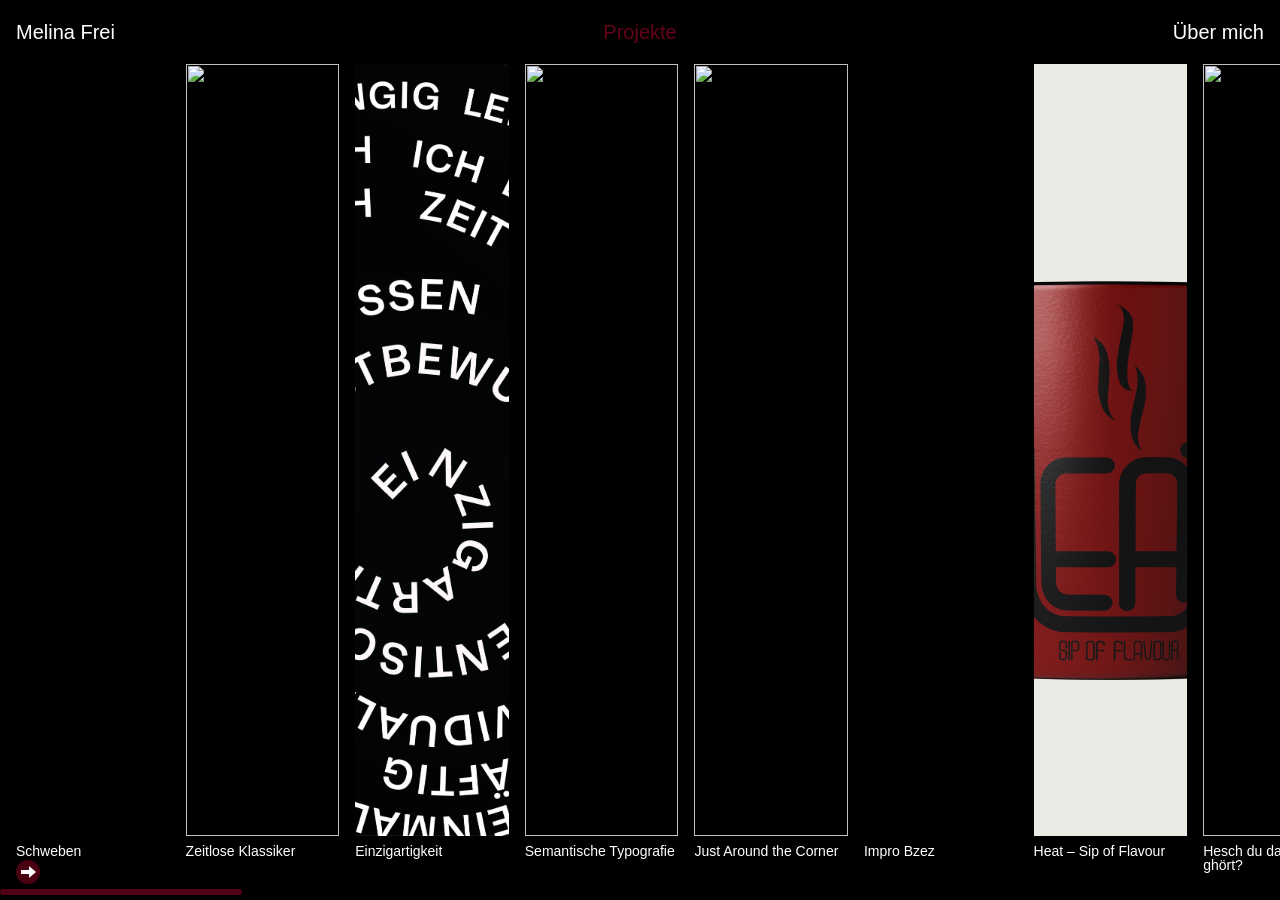
==== Entwurf1 copy 2/index.html @ cfbfc757 "Do. 26.11.26" ====
<!DOCTYPE html>
<html lang="de">

<head>
    <meta charset="utf-8" />
	   <meta name="viewport" content="width=device-width, initial-scale=1.0" />

    <link rel="stylesheet" href="./style2.css" />

    <title>Melina Frei</title>
    <meta name="description" content="Portfolio von Melina Frei" />
</head>

<body>
    <main class="raster" id="startseiten-raster" aria-label="Raster mit zehn Spalten">
        <div class="raster__spalte" id="spalte-schweben" role="button" tabindex="0" aria-label="Schweben-Projekt vergrössern"><video src="data/Motion Graphics 1/Startbild.mp4" autoplay muted loop playsinline></video><span class="raster__projekt-titel">Schweben</span><button class="raster__pfeil raster__pfeil--rechts" type="button" aria-label="Zur zehnten Spalte springen">→</button></div>
        <div class="raster__spalte" id="spalte-zeitlose" role="button" tabindex="0" aria-label="Zeitlose Klassiker vergrössern"><img src="data/Layout 1/Layout_1-15.jpg" alt=""><span class="raster__projekt-titel">Zeitlose Klassiker</span></div>
        <div class="raster__spalte" id="spalte-einzigartigkeit" role="button" tabindex="0" aria-label="Einzigartigkeit vergrössern"><img src="data/Einzigartigkeit/Startbild.jpg" alt=""><span class="raster__projekt-titel">Einzigartigkeit</span></div>
        <div class="raster__spalte" id="spalte-semantische" role="button" tabindex="0" aria-label="Semantische Typografie vergrössern"><img src="data/Semanitsiche Typografie/Semantische_Typografie-5.jpg" alt=""><span class="raster__projekt-titel">Semantische Typografie</span></div>
        <div class="raster__spalte" id="spalte-10" role="button" tabindex="0" aria-label="London-Projekt vergrössern"><img src="data/London Projekt/London_Projekt-28.jpg" alt=""><span class="raster__projekt-titel">Just Around the Corner</span></div>
        <div class="raster__spalte" id="spalte-impro" role="button" tabindex="0" aria-label="Impro Bzez vergrössern" onclick="document.querySelector('#impro-overlay').showModal()"><video src="data/Impro Bzez/Startbild_Gl5_Raum.mp4" autoplay muted loop playsinline></video><span class="raster__projekt-titel">Impro Bzez</span></div>
        <div class="raster__spalte" id="spalte-heat" role="button" tabindex="0" aria-label="Heat – Sip of Flavour vergrössern"><img src="data/Heat - Sip of Flavour/cup.jpg" alt=""><span class="raster__projekt-titel">Heat – Sip of Flavour</span></div>
        <div class="raster__spalte"><img src="data/Paris Vorprojekt/Paris_Vorprojekt-14.jpg" alt=""><span class="raster__projekt-titel">Hesch du das scho ghört?</span></div>
        <div class="raster__spalte"><img src="data/Masterabschlusskonzerte/Startbild.jpg" alt=""><span class="raster__projekt-titel">Masterabschluss Konzerte</span></div>
        <div class="raster__spalte"><img src="data/Layout 2/Layout_2-16.jpg" alt=""><span class="raster__projekt-titel">24 Stunden</span><button class="raster__pfeil raster__pfeil--links" type="button" aria-label="Zur ersten Spalte springen">←</button></div>
    </main>
    <h1 class="startseite-titel">Projekte</h1>
    <p class="startseite-name">Melina Frei</p>
    <p class="startseite-ueber">Über mich</p>
    <div class="start-scrollbar" role="scrollbar" aria-label="Startseite horizontal scrollen" aria-controls="startseiten-raster" aria-orientation="horizontal" aria-valuemin="0" aria-valuemax="100" aria-valuenow="0" tabindex="0">
        <span class="start-scrollbar__thumb"></span>
    </div>
    <dialog class="projekt-overlay" aria-label="London-Projekt" id="london-overlay">
        <button class="projekt-overlay__schliessen" type="button" aria-label="Overlay schliessen">×</button>
        <div class="overlay-grid" id="overlay-inhalt">
            <div class="overlay-bild-zoom overlay-bild-zoom--start"><img src="data/London Projekt/London_Projekt-28.jpg" alt="London-Projekt"><button class="overlay-pfeil-unten" type="button" aria-label="Zum nächsten Inhalt scrollen"></button></div>
            <p class="projekt-text"><span>Just Around</span><span>the corner</span></p>
            <p class="projektlauftext">
               Ich verliess die Bibliothek, den Duft der Bücher noch in der Nase. Am Himmel zogen dunkle Wolken auf, der Nebel schlich durch die Gassen. Mit Kopfhörern lief ich los, bis erste Regentropfen fielen und ich vor dem Regenschauer in meinen Corner Shop flüchtete. Aus diesen Eindrücken entwickelte ich ein Buch, für dessen Gestaltung ich fünf Wochen Zeit hatte. Darin vereine ich die Eindrücke von 20 Lernenden der Fachklasse Grafik und gesammelte Materialien aus London. Im Mittelpunkt stehen 20 Corner Shops, die durch spielerische Typografie, Bildseiten und transparente Textseiten miteinander verbunden werden. Diese halten Gedanken zu den Bildern fest, ohne sie vollständig zu verdecken.
            </p>
            
            <div class="overlay-bild-zoom projektlauftext-nachfolge"><img src="data/London Projekt/London_Projekt-20.jpg" alt="London-Projekt"></div>
            <div class="overlay-bild-zoom nebeneinander"><img src="data/London Projekt/London_Projekt-2.jpg" alt="London-Projekt"></div>
            <div class="overlay-bild-zoom nebeneinander"><img src="data/London Projekt/London_Projekt-3.jpg" alt="London-Projekt"></div>
            <div class="overlay-bild-zoom"><img src="data/London Projekt/London_Projekt-4.jpg" alt="London-Projekt"></div>
            <div class="overlay-bild-zoom"><img src="data/London Projekt/London_Projekt-23.jpg" alt="London-Projekt"></div>
            <div class="overlay-bild-zoom nebeneinander"><img src="data/London Projekt/London_Projekt-15.jpg" alt="London-Projekt"></div>
            <div class="overlay-bild-zoom nebeneinander"><img src="data/London Projekt/London_Projekt-7.jpg" alt="London-Projekt"></div>
            <div class="overlay-bild-zoom"><img src="data/London Projekt/London_Projekt-24.jpg" alt="London-Projekt"></div>
            <h2 class="prozess-titel">Prozess</h2>
            <div class="prozess-flaechen" aria-hidden="true">
                <div class="prozess-flaeche prozess-flaeche--links" data-position="links" role="button" tabindex="0" aria-label="Flächen nach links verschieben"></div>
                <div class="prozess-flaeche" data-position="mitte" role="button" tabindex="0" aria-label="Flächen verschieben"></div>
                <div class="prozess-flaeche prozess-flaeche--rechts" data-position="rechts" role="button" tabindex="0" aria-label="Flächen nach rechts verschieben"></div>
                <span class="prozess-pfeil prozess-pfeil--links" aria-hidden="true"></span>
                <span class="prozess-pfeil" aria-hidden="true"></span>
                <button class="prozess-nach-oben" type="button" aria-label="Im Projekt nach oben springen"></button>
                <div class="semantische-link">
                    <span>Impro Bzez</span>
                    <span class="semantische-pfeil" aria-hidden="true"></span>
                </div>
                <div class="semantische-link masterabschluss-link">
                    <span class="semantische-pfeil semantische-pfeil--links" aria-hidden="true"></span>
                    <span>Semantische Typografie</span>
                </div>
            </div>
        </div>
        <div class="overlay-scrollbar" role="scrollbar" aria-label="Projekt scrollen" aria-controls="overlay-inhalt" aria-orientation="vertical" aria-valuemin="0" aria-valuemax="100" aria-valuenow="0" tabindex="0">
            <span class="overlay-scrollbar__thumb"></span>
        </div>
    </dialog>

        
    
    <dialog class="projekt-overlay" id="schweben-overlay" aria-label="Schweben-Projekt">
        <button class="projekt-overlay__schliessen" type="button" aria-label="Overlay schliessen">×</button>
        <div class="overlay-grid" id="schweben-overlay-inhalt">
            <div class="overlay-bild-zoom overlay-bild-zoom--start"><video src="data/Motion Graphics 1/Startbild.mp4" autoplay muted loop playsinline></video><span alt="London-Projekt"><button class="overlay-pfeil-unten" type="button" aria-label="Zum nächsten Inhalt scrollen"></button></div>
            <p class="projekt-text"><span>Das</span><span>Schweben</span></p>
            <p class="projektlauftext">
               Ich blickte in die Schüssel vor mir, hob meine Hand an und griff hinein. Meine Hand kreiste einmal in der Schüssel rundherum, bis sie schliesslich einen kleinen zusammengefalteten Zettel zu fassen bekam. Ich faltete den Zett langsam auf und darauf war ein Wort gedruckt: «SCHWEBEN». Dieses Wort wurde zur Grundlage für meine verschiedenen Animationsexperimente. Für die Gestaltung und das animieren hatte ich zwei Wochen Zeit. Dabei setzte ich mich mit After Effects und Cavalry auseinander und probierte unterschiedliche Möglichkeiten aus, den Begriff durch Bewegung und Typografie darzustellen.
            </p>

            <div class="motion-dreierreihe projektlauftext-nachfolge">
                <div class="overlay-bild-zoom"><video src="data/Motion Graphics 1/Cavalry_1.mp4" autoplay muted loop playsinline></video></div>
                <div class="overlay-bild-zoom"><video src="data/Motion Graphics 1/Cavalry_2.mp4" autoplay muted loop playsinline></video></div>
                <div class="overlay-bild-zoom"><video src="data/Motion Graphics 1/Cavalry_3.mp4" autoplay muted loop playsinline></video></div>
            </div>
            <div class="motion-dreierreihe">
                <div class="overlay-bild-zoom"><video src="data/Motion Graphics 1/Cavalry_4.mp4" autoplay muted loop playsinline></video></div>
                <div class="overlay-bild-zoom"><video src="data/Motion Graphics 1/Cavalry_5.mp4" autoplay muted loop playsinline></video></div>
                <div class="overlay-bild-zoom"><video src="data/Motion Graphics 1/Cavalry_6.mp4" autoplay muted loop playsinline></video></div>
            </div>
            <div class="motion-dreierreihe">
                <div class="overlay-bild-zoom"><video src="data/Motion Graphics 1/AfterEffects_7.mp4" autoplay muted loop playsinline></video></div>
                <div class="overlay-bild-zoom"><video src="data/Motion Graphics 1/AfterEffects_8.mp4" autoplay muted loop playsinline></video></div>
                <div class="overlay-bild-zoom"><video src="data/Motion Graphics 1/AfterEffects_9.mp4" autoplay muted loop playsinline></video></div>
            </div>
            <div class="motion-dreierreihe">
                <div class="overlay-bild-zoom"><video src="data/Motion Graphics 1/AfterEffects_10.mp4" autoplay muted loop playsinline></video></div>
                <div class="overlay-bild-zoom"><video src="data/Motion Graphics 1/AfterEffects_11.mp4" autoplay muted loop playsinline></video></div>
                <div class="overlay-bild-zoom"><video src="data/Motion Graphics 1/AfterEffects_12.mp4" autoplay muted loop playsinline></video></div>
            </div>
            <h2 class="prozess-titel">Prozess</h2>
            <div class="prozess-flaechen" aria-hidden="true">
                <div class="prozess-flaeche prozess-flaeche--links" data-position="links" role="button" tabindex="0" aria-label="Flächen nach links verschieben"></div>
                <div class="prozess-flaeche" data-position="mitte" role="button" tabindex="0" aria-label="Flächen verschieben"></div>
                <div class="prozess-flaeche prozess-flaeche--rechts" data-position="rechts" role="button" tabindex="0" aria-label="Flächen nach rechts verschieben"></div>
                <span class="prozess-pfeil prozess-pfeil--links" aria-hidden="true"></span>
                <span class="prozess-pfeil" aria-hidden="true"></span>
                <button class="prozess-nach-oben" type="button" aria-label="Im Projekt nach oben springen"></button>
                <div class="semantische-link">
                    <span>Impro Bzez</span>
                    <span class="semantische-pfeil" aria-hidden="true"></span>
                </div>
                <div class="semantische-link masterabschluss-link">
                    <span class="semantische-pfeil semantische-pfeil--links" aria-hidden="true"></span>
                    <span>Semantische Typografie</span>
                </div>
            </div>
        </div>
        <div class="overlay-scrollbar" role="scrollbar" aria-label="Projekt scrollen" aria-controls="schweben-overlay-inhalt" aria-orientation="vertical" aria-valuemin="0" aria-valuemax="100" aria-valuenow="0" tabindex="0">
            <span class="overlay-scrollbar__thumb"></span>
        </div>
    </dialog>

    <dialog class="projekt-overlay" id="zeitlose-overlay" aria-label="Zeitlose Klassiker">
        <button class="projekt-overlay__schliessen" type="button" aria-label="Overlay schliessen">×</button>
        <div class="overlay-grid" id="zeitlose-overlay-inhalt">
            <div class="overlay-bild-zoom overlay-bild-zoom--start"><img src="data/Layout 1/Layout_1-15.jpg" alt="Zeitlose Klassiker"><button class="overlay-pfeil-unten" type="button" aria-label="Zum nächsten Inhalt scrollen"></button></div>
            <p class="projekt-text"><span>Zeitlose</span><span>Klassiker</span></p>
            <p class="projektlauftext">Ich hielt einen Stapel Bilder in meiner Hand und liess meinen Blick von einem Möbelstück zum nächsten wandern. Dabei fiel mir auf, wie unterschiedlich die drei Sitzmöbel gestaltet waren, obwohl sie alle aus der Bauhaus-Epoche stammten. Immer wieder blieb ich an kleinen Details hängen und entdeckte neue Formen, die mir zuvor gar nicht aufgefallen waren. Daraus entstand mein Katalog, für dessen Gestaltung ich sechs Wochen Zeit hatte. Ich setzte das Layout der Möbel mit grossen Bildern, unterschiedlichen Schriftgrössen und verspielten Textanordnungen um. </p>
            <div class="overlay-bild-zoom projektlauftext-nachfolge"><img src="data/Layout 1/Layout_1-8.jpg" alt="Zeitlose Klassiker"></div>
            <div class="overlay-bild-zoom nebeneinander"><img src="data/Layout 1/Layout_1-2.jpg" alt="Zeitlose Klassiker"></div>
            <div class="overlay-bild-zoom nebeneinander"><img src="data/Layout 1/Layout_1-5.jpg" alt="Zeitlose Klassiker"></div>
            <div class="overlay-bild-zoom"><img src="data/Layout 1/Layout_1-3.jpg" alt="Zeitlose Klassiker"></div>
            <div class="overlay-bild-zoom nebeneinander"><img src="data/Layout 1/Layout_1-11.jpg" alt="Zeitlose Klassiker"></div>
            <div class="overlay-bild-zoom nebeneinander"><img src="data/Layout 1/Layout_1-6.jpg" alt="Zeitlose Klassiker"></div>
            <div class="overlay-bild-zoom"><img src="data/Layout 1/Layout_1-10.jpg" alt="Zeitlose Klassiker"></div>
            <h2 class="prozess-titel">Prozess</h2>
            <div class="prozess-flaechen" aria-hidden="true">
                <div class="prozess-flaeche prozess-flaeche--links" data-position="links" role="button" tabindex="0" aria-label="Flächen nach links verschieben"></div>
                <div class="prozess-flaeche" data-position="mitte" role="button" tabindex="0" aria-label="Flächen verschieben"></div>
                <div class="prozess-flaeche prozess-flaeche--rechts" data-position="rechts" role="button" tabindex="0" aria-label="Flächen nach rechts verschieben"></div>
                <span class="prozess-pfeil prozess-pfeil--links" aria-hidden="true"></span>
                <span class="prozess-pfeil" aria-hidden="true"></span>
                <button class="prozess-nach-oben" type="button" aria-label="Im Projekt nach oben springen"></button>
                <div class="semantische-link">
                    <span>Einzigartigkeit</span>
                    <span class="semantische-pfeil" aria-hidden="true"></span>
                </div>
                <div class="semantische-link masterabschluss-link">
                    <span class="semantische-pfeil semantische-pfeil--links" aria-hidden="true"></span>
                    <span>Schweben</span>
                </div>
            </div>
        </div>
        <div class="overlay-scrollbar" role="scrollbar" aria-label="Projekt scrollen" aria-controls="zeitlose-overlay-inhalt" aria-orientation="vertical" aria-valuemin="0" aria-valuenow="0" aria-valuemax="100" tabindex="0">
            <span class="overlay-scrollbar__thumb"></span>
        </div>
    </dialog>

    <dialog class="projekt-overlay" id="einzigartigkeit-overlay" aria-label="Einzigartigkeit">
        <button class="projekt-overlay__schliessen" type="button" aria-label="Overlay schliessen">×</button>
        <div class="overlay-grid" id="einzigartigkeit-overlay-inhalt">
            <div class="overlay-bild-zoom overlay-bild-zoom--start"><img src="data/Einzigartigkeit/Startbild.jpg" alt="Einzigartigkeit"><button class="overlay-pfeil-unten" type="button" aria-label="Zum nächsten Inhalt scrollen"></button></div>
            <p class="projekt-text"><span>Einzig</span><span>artigkeit</span></p>
            <p class="projektlauftext">Ich betrachtete meine Hände und entdeckte zwischen den Bleistiftspuren plötzlich einen Teil meines Fingerabdrucks. Die feinen Linien und ihre einzigartige Anordnung brachten mich auf eine Idee. Im Auftrag von Neo Goldbach entwickelte ich mehrere gestalterische Arbeiten, unter anderem ein Plakat zum Thema Einzigartigkeit. Für die Gestaltung des Plakats hatte ich fünf Wochen Zeit. Mein Konzept besteht aus einem Fingerabdruck, der aus Wörtern gestaltet ist. Diese beschreiben persönliche Eigenschaften, Interessen, Stärken und Werte. Sie zeigen, was jeden Menschen einmalig macht und wie unterschiedlich Persönlichkeiten sein können.</p>
            <div class="overlay-bild-zoom projektlauftext-nachfolge">
            <div class="overlay-bild-zoom nebeneinander"><img src="data/Einzigartigkeit/Mockup_Blickwechsel.jpg" alt="Einzigartigkeit"></div>
            <div class="overlay-bild-zoom nebeneinander"><video src="data/Einzigartigkeit/Blickwechsel_Animation.mp4" autoplay muted loop playsinline></video></div>
            </div>
            <div class="overlay-bild-zoom"><img src="data/Einzigartigkeit/Blickwechsel_Zeitung-8.jpg" alt="Einzigartigkeit"></div>
            <div class="overlay-bild-zoom nebeneinander"><img src="data/Einzigartigkeit/Blickwechsel_Zeitung-1.jpg" alt="Einzigartigkeit"></div>
            <div class="overlay-bild-zoom nebeneinander"><img src="data/Einzigartigkeit/Blickwechsel_Zeitung-4.jpg" alt="Einzigartigkeit"></div>
            <div class="overlay-bild-zoom"><img src="data/Einzigartigkeit/Blickwechsel_Zeitung-3.jpg" alt="Einzigartigkeit"></div>
            <h2 class="prozess-titel">Prozess</h2>
            <div class="prozess-flaechen" aria-hidden="true">
                <div class="prozess-flaeche prozess-flaeche--links" data-position="links" role="button" tabindex="0" aria-label="Flächen nach links verschieben"></div>
                <div class="prozess-flaeche" data-position="mitte" role="button" tabindex="0" aria-label="Flächen verschieben"></div>
                <div class="prozess-flaeche prozess-flaeche--rechts" data-position="rechts" role="button" tabindex="0" aria-label="Flächen nach rechts verschieben"></div>
                <span class="prozess-pfeil prozess-pfeil--links" aria-hidden="true"></span>
                <span class="prozess-pfeil" aria-hidden="true"></span>
                <button class="prozess-nach-oben" type="button" aria-label="Im Projekt nach oben springen"></button>
                <div class="semantische-link">
                    <span>Zeitlose Klassiker</span>
                    <span class="semantische-pfeil" aria-hidden="true"></span>
                </div>
                <div class="semantische-link masterabschluss-link">
                    <span class="semantische-pfeil semantische-pfeil--links" aria-hidden="true"></span>
                    <span>London-Projekt</span>
                </div>
            </div>
        </div>
        <div class="overlay-scrollbar" role="scrollbar" aria-label="Projekt scrollen" aria-controls="einzigartigkeit-overlay-inhalt" aria-orientation="vertical" aria-valuemin="0" aria-valuemax="100" aria-valuenow="0" tabindex="0">
            <span class="overlay-scrollbar__thumb"></span>
        </div>
    </dialog>

    <dialog class="projekt-overlay" id="semantische-overlay" aria-label="Semantische Typografie">
        <button class="projekt-overlay__schliessen" type="button" aria-label="Overlay schliessen">×</button>
        <div class="overlay-grid" id="semantische-overlay-inhalt">
            <div class="overlay-bild-zoom overlay-bild-zoom--start"><img src="data/Semanitsiche Typografie/Semantische_Typografie-5.jpg" alt="Semantische Typografie"><button class="overlay-pfeil-unten" type="button" aria-label="Zum nächsten Inhalt scrollen"></button></div>
            <p class="projekt-text"><span>Semantische</span><span>Typografie</span></p>
            <p class="projektlauftext">Mein Blick wanderte über die Wörter auf dem Blatt vor mir. «BIEGEN», «SCHMELZEN» und «VERRÜCKT».  Immer wieder las ich sie durch und stellte mir vor, wie sie wohl aussähen, wenn sie leben würden. Jedes davon hatte seine eigene Bedeutung und eine ganz bestimmte Wirkung. Meine Aufgabe war es, diese Bedeutungen innerhalb einer Woche durch die Schrift selbst sichtbar zu machen. Ich experimentierte mit verschiedenen Formen, Verformungen und Anordnungen bis schliesslich ein spannendes Bild entstand.</p>
            <div class="overlay-bild-zoom nebeneinander semantische-paar projektlauftext-nachfolge"><img src="data/Semanitsiche Typografie/Semantische_Typografie-1.jpg" alt="Semantische Typografie"></div>
            <div class="overlay-bild-zoom nebeneinander semantische-paar"><img src="data/Semanitsiche Typografie/Semantische_Typografie-3.jpg" alt="Semantische Typografie"></div>
            <div class="overlay-bild-zoom"><img src="data/Semanitsiche Typografie/Semantische_Typografie-4.jpg" alt="Semantische Typografie"></div>
            <div class="overlay-bild-zoom nebeneinander"><img src="data/Semanitsiche Typografie/Semantische_Typografie-2.jpg" alt="Semantische Typografie"></div>
            <div class="overlay-bild-zoom nebeneinander"><img src="data/Semanitsiche Typografie/Semantische_Typografie-7.jpg" alt="Semantische Typografie"></div>
            <h2 class="prozess-titel">Prozess</h2>
            <div class="prozess-flaechen" aria-hidden="true">
                <div class="prozess-flaeche prozess-flaeche--links" data-position="links" role="button" tabindex="0" aria-label="Flächen nach links verschieben"></div>
                <div class="prozess-flaeche" data-position="mitte" role="button" tabindex="0" aria-label="Flächen verschieben"></div>
                <div class="prozess-flaeche prozess-flaeche--rechts" data-position="rechts" role="button" tabindex="0" aria-label="Flächen nach rechts verschieben"></div>
                <span class="prozess-pfeil prozess-pfeil--links" aria-hidden="true"></span>
                <span class="prozess-pfeil" aria-hidden="true"></span>
                <button class="prozess-nach-oben" type="button" aria-label="Im Projekt nach oben springen"></button>
                <div class="semantische-link">
                    <span>London-Projekt</span>
                    <span class="semantische-pfeil" aria-hidden="true"></span>
                </div>
                <div class="semantische-link masterabschluss-link">
                    <span class="semantische-pfeil semantische-pfeil--links" aria-hidden="true"></span>
                    <span>Einzigartigkeit</span>
                </div>
            </div>
        </div>
        <div class="overlay-scrollbar" role="scrollbar" aria-label="Projekt scrollen" aria-controls="semantische-overlay-inhalt" aria-orientation="vertical" aria-valuemin="0" aria-valuemax="100" aria-valuenow="0" tabindex="0">
            <span class="overlay-scrollbar__thumb"></span>
        </div>
    </dialog>

    <dialog class="projekt-overlay" id="impro-overlay" aria-label="Impro Bzez">
        <button class="projekt-overlay__schliessen" type="button" aria-label="Overlay schliessen">×</button>
        <div class="overlay-grid" id="impro-overlay-inhalt">
            <div class="overlay-bild-zoom overlay-bild-zoom--start"><video src="data/Impro Bzez/Startbild_Gl5_Raum.mp4" autoplay muted loop playsinline></video><button class="overlay-pfeil-unten" type="button" aria-label="Zum nächsten Inhalt scrollen"></button></div>
            <p class="projekt-text"><span>Impro</span><span>Bzez</span></p>
            <p class="projektlauftext">Ich sass an meinem Schreibtisch und betrachtete die Buchstaben, die ich in einem vorherigen Projekt zu einem Songtitel selbst entworfen hatte. Ich drehte mein Blatt hin und her, fuhr mit den Augen die einzelnen Formen nach und blieb immer wieder an bestimmten Details hängen. Dabei fragte ich mich, wie meine Schrift wohl aussehen würde, wenn die Buchstaben plötzlich nicht mehr nur auf dem Papier, sondern vor mir im Raum stehen würden. Aus meiner eigenen Schrift entstanden schliesslich innerhalb von vier Wochen dreidimensionale Buchstaben.</p>
            <div class="overlay-bild-zoom projektlauftext-nachfolge"><img src="data/Impro Bzez/Typo-1.jpg" alt="Impro Bzez"></div>
            <div class="overlay-bild-zoom"><img src="data/Impro Bzez/Typo-2.jpg" alt="Impro Bzez"></div>
            <div class="overlay-bild-zoom"><img src="data/Impro Bzez/Typo-3.jpg" alt="Impro Bzez"></div>
            <h2 class="prozess-titel">Prozess</h2>
            <div class="prozess-flaechen" aria-hidden="true">
                <div class="prozess-flaeche prozess-flaeche--links" data-position="links" role="button" tabindex="0" aria-label="Flächen nach links verschieben"></div>
                <div class="prozess-flaeche" data-position="mitte" role="button" tabindex="0" aria-label="Flächen verschieben"></div>
                <div class="prozess-flaeche prozess-flaeche--rechts" data-position="rechts" role="button" tabindex="0" aria-label="Flächen nach rechts verschieben"></div>
                <span class="prozess-pfeil prozess-pfeil--links" aria-hidden="true"></span>
                <span class="prozess-pfeil" aria-hidden="true"></span>
                <button class="prozess-nach-oben" type="button" aria-label="Im Projekt nach oben springen"></button>
                <div class="semantische-link">
                    <span>Semantische Typografie</span>
                    <span class="semantische-pfeil" aria-hidden="true"></span>
                </div>
                <div class="semantische-link masterabschluss-link">
                    <span class="semantische-pfeil semantische-pfeil--links" aria-hidden="true"></span>
                    <span>Einzigartigkeit</span>
                </div>
            </div>
        </div>
        <div class="overlay-scrollbar" role="scrollbar" aria-label="Projekt scrollen" aria-controls="impro-overlay-inhalt" aria-orientation="vertical" aria-valuemin="0" aria-valuemax="100" aria-valuenow="0" tabindex="0">
            <span class="overlay-scrollbar__thumb"></span>
        </div>
    </dialog>

    <dialog class="projekt-overlay" id="heat-overlay" aria-label="Heat – Sip of Flavour">
        <button class="projekt-overlay__schliessen" type="button" aria-label="Overlay schliessen">×</button>
        <div class="overlay-grid" id="heat-overlay-inhalt">
            <div class="overlay-bild-zoom overlay-bild-zoom--start"><img src="data/Heat - Sip of Flavour/cup.jpg" alt="Heat – Sip of Flavour"><button class="overlay-pfeil-unten" type="button" aria-label="Zum nächsten Inhalt scrollen"></button></div>
            <p class="projekt-text"><span>HEAT</span><span>Sip of Flavour</span></p>
            <p class="projektlauftext">Die winterliche Kälte begann sich in mein Zimmer zu schleichen, meine Hände wurden kalt und ich sehnte mich nach etwas Warmem. Ich stellte mir ein Getränk vor, das nicht nur wärmt, sondern auch einen besonderen Geschmack mit sich bringt. Daraus entstand das fiktive Produkt «HEAT – Sip of Flavour». Ein Pulver, welches man mit kaltem Wasser anmischt und welches sich dabei erwärmt. Für dieses Produkt entwickelte ich innerhalb von zwei Wochen ein Corporate Design. Das dabei entstandene Logo verbindet die Wärme mit dem Geschmack.</p>
            <div class="overlay-bild-zoom heat-poster projektlauftext-nachfolge"><img src="data/Heat - Sip of Flavour/Poster.jpg" alt="HEAT – Poster"></div>
            <div class="overlay-bild-zoom heat-lightbox"><img src="data/Heat - Sip of Flavour/Lightbox.jpg" alt="HEAT – Lightbox"></div>
            <div class="overlay-bild-zoom nebeneinander heat-paar heat-truck"><img src="data/Heat - Sip of Flavour/Truck.jpg" alt="HEAT – Truck"></div>
            <div class="overlay-bild-zoom nebeneinander heat-paar heat-sugar"><img src="data/Heat - Sip of Flavour/Sugar.jpg" alt="HEAT – Zucker-Packaging"></div>
            <div class="overlay-bild-zoom"><img src="data/Heat - Sip of Flavour/Farben.png" alt="HEAT – Farbvarianten"></div>
            <h2 class="prozess-titel">Prozess</h2>
            <div class="prozess-flaechen" aria-hidden="true">
                <div class="prozess-flaeche prozess-flaeche--links" data-position="links" role="button" tabindex="0" aria-label="Flächen nach links verschieben"></div>
                <div class="prozess-flaeche" data-position="mitte" role="button" tabindex="0" aria-label="Flächen verschieben"></div>
                <div class="prozess-flaeche prozess-flaeche--rechts" data-position="rechts" role="button" tabindex="0" aria-label="Flächen nach rechts verschieben"></div>
                <span class="prozess-pfeil prozess-pfeil--links" aria-hidden="true"></span>
                <span class="prozess-pfeil" aria-hidden="true"></span>
                <button class="prozess-nach-oben" type="button" aria-label="Im Projekt nach oben springen"></button>
                <div class="semantische-link">
                    <span>Impro Bzez</span>
                    <span class="semantische-pfeil" aria-hidden="true"></span>
                </div>
                <div class="semantische-link masterabschluss-link">
                    <span class="semantische-pfeil semantische-pfeil--links" aria-hidden="true"></span>
                    <span>Semantische Typografie</span>
                </div>
            </div>
        </div>
        <div class="overlay-scrollbar" role="scrollbar" aria-label="Projekt scrollen" aria-controls="heat-overlay-inhalt" aria-orientation="vertical" aria-valuemin="0" aria-valuemax="100" aria-valuenow="0" tabindex="0">
            <span class="overlay-scrollbar__thumb"></span>
        </div>
    </dialog>
</body>

<script src="./script.js"></script>

</html>
---- Entwurf1 copy 2/style2.css ----
* {
  box-sizing: border-box;
}

html,
body {
  width: 100%;
  min-height: 100%;
  margin: 0;
}

html {
  overflow: hidden;
}

body {
  background-color: black;
  height: 100vh;
  overflow-x: auto;
  overflow-y: hidden;
  scrollbar-width: none;
}

body::-webkit-scrollbar {
  display: none;
}

.raster {
  --spaltenbreite: calc(13.333333vw - 17.066667px);
  display: flex;
  gap: 16px;
  width: max-content;
  height: 100vh;
  padding: 64px 16px 16px;
  padding-bottom: 64px;
}

.startseite-titel {
  position: fixed;
  z-index: 2;
  top: 32px;
  left: 50%;
  transform: translate(-50%, -50%);
  margin: 0;
  color: #650018;
  font-family: Arial, sans-serif;
  font-size: 20px;
  font-weight: 400;
  line-height: 1;
}

.startseite-name {
  position: fixed;
  z-index: 2;
  top: 32px;
  left: 16px;
  transform: translateY(-50%);
  margin: 0;
  color: #fff;
  font-family: Arial, sans-serif;
  font-size: 20px;
  font-weight: 400;
  line-height: 1;
}

.startseite-ueber {
  position: fixed;
  z-index: 2;
  top: 32px;
  right: 16px;
  transform: translateY(-50%);
  margin: 0;
  color: #fff;
  font-family: Arial, sans-serif;
  font-size: 20px;
  font-weight: 400;
  line-height: 1;
}

.startseite-titel,
.startseite-name,
.startseite-ueber {
  font-family: Arial, sans-serif;
  font-size: 20px;
  font-weight: 400;
  line-height: 1;
  transition: color 150ms ease;
}

.startseite-titel:hover,
.startseite-name:hover,
.startseite-ueber:hover {
  color: #650018;
}

.projektlauftext {
  position: absolute;
  top: 1140px;
  left: 25px;
  max-width: 700px;
  margin: 0;
  color: #fff;
  font-family: Arial, sans-serif;
  font-size: 14px;
  line-height: 1.4;
  text-align: left;
}

.raster__spalte {
  position: relative;
  flex: 0 0 var(--spaltenbreite);
  height: calc(100vh - 128px);
  min-width: 0;
  transition: flex-basis 500ms ease;
}

.raster__spalte:has(img:hover),
.raster__spalte:has(video:hover) {
  flex: 0 0 calc(53.333332vw - 20.266668px);
}

.raster__spalte img,
.raster__spalte video {
  display: block;
  width: 100%;
  height: 100%;
  object-fit: cover;
  object-position: center;
}

.raster__projekt-titel {
  position: absolute;
  top: calc(100% + 8px);
  left: 0;
  width: 100%;
  color: #fff;
  font-family: Arial, sans-serif;
  font-size: 14px;
  font-weight: 400;
  line-height: 1;
}

.raster__pfeil {
  position: absolute;
  top: auto;
  bottom: -48px;
  left: 0;
  width: 24px;
  height: 24px;
  border-radius: 50%;
  color: white;
  font-size: 0;
  line-height: 24px;
  text-align: center;
}

button.raster__pfeil {
  padding: 0;
  border: 0;
  background: rgb(101 0 24 / 72%);
  font-family: inherit;
  cursor: pointer;
}

.raster__pfeil::before {
  position: absolute;
  top: 10px;
  width: 11px;
  height: 4px;
  background: currentColor;
  content: "";
}

.raster__pfeil::after {
  position: absolute;
  top: 6px;
  border-top: 6px solid transparent;
  border-bottom: 6px solid transparent;
  content: "";
}

.raster__pfeil--rechts::before {
  left: 5px;
}

.raster__pfeil--rechts::after {
  left: 13px;
  border-left: 7px solid currentColor;
}

.raster__pfeil--links::before {
  right: 5px;
}

.raster__pfeil--links::after {
  right: 13px;
  border-right: 7px solid currentColor;
}

button.raster__pfeil:hover,
button.raster__pfeil:focus-visible {
  background: rgb(255 255 255 / 85%);
  color: #650018;
}

.raster__spalte:first-child .raster__pfeil {
  text-align: left;
}

.raster__spalte:last-child .raster__pfeil {
  right: 0;
  left: auto;
  text-align: right;
}

#spalte-10 {
  cursor: pointer;
}

#spalte-schweben {
  cursor: pointer;
}

#spalte-zeitlose {
  cursor: pointer;
}

#spalte-einzigartigkeit {
  cursor: pointer;
}

#spalte-semantische {
  cursor: pointer;
}

#spalte-impro {
  cursor: pointer;
}

#spalte-heat {
  cursor: pointer;
}

@keyframes projektOeffnen {
  from {
    opacity: 0;
    transform: scale(0.4);
  }

  to {
    opacity: 1;
    transform: scale(1);
  }
}

.projekt-overlay {
  position: fixed;
  inset: 0;
  margin: auto;
  width: min(90vw, 1100px);
  height: min(88vh, 800px);
  max-width: none;
  max-height: none;
  padding: 24px;
  border: 0;
  background: #111;
  color: white;
  overflow-x: hidden;
  overflow-y: auto;
  scrollbar-width: none;
  animation: projektOeffnen ease 1200ms;
  transition: none !important;
}

.projekt-overlay::-webkit-scrollbar {
  display: none;
}

.overlay-scrollbar {
  position: fixed;
  z-index: 10;
  top: 0;
  right: 0;
  width: 16px;
  height: 100vh;
  touch-action: none;
  cursor: pointer;
}

.overlay-scrollbar__thumb {
  position: absolute;
  top: 0;
  left: 5px;
  width: 6px;
  min-height: 32px;
  border-radius: 999px;
  background: rgb(101 0 24 / 82%);
}

.overlay-scrollbar:hover .overlay-scrollbar__thumb,
.overlay-scrollbar:focus-visible .overlay-scrollbar__thumb {
  background: rgb(101 0 24 / 100%);
}

.start-scrollbar {
  position: fixed;
  z-index: 5;
  right: 0;
  bottom: 0;
  left: 0;
  height: 16px;
  touch-action: none;
  cursor: pointer;
}

.start-scrollbar__thumb {
  position: absolute;
  top: 5px;
  left: 0;
  width: 100%;
  height: 6px;
  border-radius: 999px;
  background: rgb(101 0 24 / 82%);
}

.start-scrollbar:hover .start-scrollbar__thumb,
.start-scrollbar:focus-visible .start-scrollbar__thumb {
  background: rgb(101 0 24 / 100%);
}

.projekt-overlay[open] {
  display: block;
}

.projekt-overlay::backdrop {
  background: rgb(32 3 3 / 96%);
  animation: none !important;
  transition: none !important;
}

.overlay-grid {
  display: grid;
  grid-template-columns: repeat(8, minmax(0, 1fr));
  gap: 16px;
}

.overlay-grid img {
  display: block;
  grid-column: 1 / -1;
  width: 100%;
  height: auto;
}

.overlay-grid .overlay-bild-zoom {
  grid-column: 1 / -1;
  position: relative;
  overflow: hidden;
}

.overlay-bild-zoom.projektlauftext-nachfolge {
  margin-top: 180px;
}

.overlay-grid .overlay-bild-zoom.nebeneinander-vier {
  grid-column: span 4;
  aspect-ratio: auto;
}

.overlay-grid .overlay-bild-zoom.nebeneinander-vier video {
  width: 100%;
  height: auto;
  object-fit: contain;
}

.overlay-grid .overlay-bild-zoom.nebeneinander video {
  width: 100%;
  height: auto;
  object-fit: contain;
}

.overlay-grid .overlay-bild-zoom.nebeneinander:hover video {
  transform: none;
}

.overlay-pfeil-unten {
  position: absolute;
  bottom: 16px;
  left: 50%;
  z-index: 1;
  width: 48px;
  height: 48px;
  transform: translateX(-50%);
  border: 0;
  border-radius: 50%;
  background: rgb(101 0 24 / 72%);
  color: white;
  --pfeil-farbe: #fff;
  cursor: pointer;
}

.overlay-pfeil-unten::before {
  position: absolute;
  top: 9px;
  left: 20px;
  width: 8px;
  height: 20px;
  background: var(--pfeil-farbe);
  content: "";
}

.overlay-pfeil-unten::after {
  position: absolute;
  top: 25px;
  left: 11px;
  border-top: 14px solid var(--pfeil-farbe);
  border-right: 13px solid transparent;
  border-left: 13px solid transparent;
  content: "";
}

.overlay-pfeil-unten:hover,
.overlay-pfeil-unten:focus-visible {
  background: rgb(255 255 255 / 85%);
  color: #650018;
  --pfeil-farbe: #650018;
}

.overlay-grid .overlay-bild-zoom img {
  transition: transform 300ms ease;
}

.overlay-grid .overlay-bild-zoom:hover img {
  transform: scale(1.08);
}

.overlay-grid .overlay-bild-zoom video {
  display: block;
  width: 100%;
  height: auto;
  transition: transform 300ms ease;
}

.overlay-grid .overlay-bild-zoom:hover video {
  transform: scale(1.08);
}

.overlay-grid .overlay-bild-zoom.nebeneinander {
  grid-column: span 4;
}

.overlay-grid .prozess-flaechen {
  grid-column: 1 / -1;
  position: relative;
  display: grid;
  grid-template-columns: repeat(8, minmax(0, 1fr));
  gap: 16px;
  min-height: 320px;
  margin-bottom: 128px;
}

.overlay-grid .prozess-flaeche {
  grid-column: 3 / span 4;
  grid-row: 1;
  position: relative;
  min-height: 320px;
  background: #777;
  overflow: hidden;
  cursor: pointer;
  transition: transform 600ms ease;
}

.overlay-grid .prozess-flaeche img {
  width: 100%;
  height: 100%;
  object-fit: cover;
}

.overlay-grid .prozess-flaeche--rechts {
  background: pink;
}

.overlay-grid .prozess-flaeche--links {
  background: purple;
}

.overlay-grid .prozess-flaeche[data-position="links"] {
  transform: translateX(calc(-100% - 16px));
}

.overlay-grid .prozess-flaeche[data-position="mitte"] {
  transform: translateX(0);
}

.overlay-grid .prozess-flaeche[data-position="rechts"] {
  transform: translateX(calc(100% + 16px));
}

.overlay-grid .prozess-flaeche[data-position="ausgang-links"] {
  transform: translateX(calc(-200% - 32px));
}

.overlay-grid .prozess-flaeche[data-position="ausgang-rechts"] {
  transform: translateX(calc(200% + 32px));
}

.overlay-grid .prozess-flaeche.ohne-transition {
  transition: none;
}

.prozess-pfeil {
  position: absolute;
  top: 50%;
  right: 16px;
  z-index: 2;
  display: block;
  width: 48px;
  height: 48px;
  border-radius: 50%;
  background: rgb(101 0 24 / 72%);
  --arrow-color: #fff;
  pointer-events: none;
  transform: translateY(-50%);
}

.prozess-pfeil::before {
  position: absolute;
  top: 20.5px;
  left: 10px;
  width: 22px;
  height: 7px;
  background: var(--arrow-color);
  content: "";
}

.prozess-pfeil::after {
  position: absolute;
  top: 12px;
  right: 8px;
  border-top: 12px solid transparent;
  border-bottom: 12px solid transparent;
  border-left: 15px solid var(--arrow-color);
  content: "";
}

.prozess-pfeil--links {
  right: auto;
  left: 16px;
  transform: translateY(-50%) scaleX(-1);
}

.prozess-flaechen:has(.prozess-flaeche[data-position="links"]:hover) .prozess-pfeil--links,
.prozess-flaechen:has(.prozess-flaeche[data-position="rechts"]:hover) .prozess-pfeil:not(.prozess-pfeil--links) {
  background: rgb(255 255 255 / 85%);
  --arrow-color: #650018;
}

.prozess-nach-oben {
  position: absolute;
  top: calc(100% + 80px);
  left: 50%;
  z-index: 3;
  width: 48px;
  height: 48px;
  margin: 0;
  padding: 0;
  border: 0;
  border-radius: 50%;
  background: rgb(101 0 24 / 72%);
  --pfeil-farbe: #fff;
  cursor: pointer;
  transform: translateX(-50%);
}

.prozess-nach-oben:hover,
.prozess-nach-oben:focus-visible {
  background: rgb(255 255 255 / 85%);
  --pfeil-farbe: #650018;
}

.prozess-nach-oben::before {
  position: absolute;
  top: 8px;
  left: 11px;
  border-right: 13px solid transparent;
  border-bottom: 14px solid var(--pfeil-farbe);
  border-left: 13px solid transparent;
  content: "";
}

.prozess-nach-oben::after {
  position: absolute;
  top: 19px;
  left: 20px;
  width: 8px;
  height: 20px;
  background: var(--pfeil-farbe);
  content: "";
}

.semantische-link {
  position: absolute;
  top: calc(100% + 80px);
  right: 16px;
  z-index: 3;
  display: flex;
  align-items: center;
  gap: 8px;
  min-height: 48px;
  color: #fff;
  font-family: Arial, sans-serif;
  font-size: 14px;
}

.masterabschluss-link {
  right: auto;
  left: 16px;
}

.semantische-pfeil {
  position: relative;
  display: block;
  flex: 0 0 24px;
  width: 24px;
  height: 24px;
  border-radius: 50%;
  background: rgb(101 0 24 / 72%);
  --pfeil-farbe: #fff;
}

.semantische-pfeil--links {
  transform: scaleX(-1);
}

.semantische-pfeil::before {
  position: absolute;
  top: 10px;
  left: 5px;
  width: 11px;
  height: 4px;
  background: var(--pfeil-farbe);
  content: "";
}

.semantische-pfeil::after {
  position: absolute;
  top: 6px;
  right: 4px;
  border-top: 6px solid transparent;
  border-bottom: 6px solid transparent;
  border-left: 7px solid var(--pfeil-farbe);
  content: "";
}

.semantische-link:hover .semantische-pfeil {
  background: rgb(255 255 255 / 85%);
  --pfeil-farbe: #650018;
}

.overlay-grid .prozess-titel {
  grid-column: 1 / -1;
  margin: 100px 0 8px;
  color: #fff;
  font-family: Arial, sans-serif;
  font-size: clamp(3rem, 11vw, 9rem);
  font-weight: 900;
  line-height: 0.95;
  letter-spacing: -0.07em;
  opacity: 0;
  transform: translateX(100%);
  transition: transform 2000ms ease, opacity 2000ms ease;
}

.overlay-grid .prozess-titel.sichtbar {
  opacity: 1;
  transform: translateX(0);
}

.overlay-grid .projekt-text {
  grid-column: 1 / -1;
  display: flex;
  min-height: 500px;
  flex-direction: column;
  justify-content: center;
  align-items: stretch;
  margin: 0;
  padding: 32px 12px;
  color: #ffffff;
  font-family: Arial, sans-serif;
  font-size: clamp(3rem, 11vw, 9rem);
  font-weight: 900;
  line-height: 0.95;
  letter-spacing: -0.07em;
  text-align: center;
}

.overlay-grid .projekt-text span {
  display: block;
  width: 100%;
  opacity: 0;
  transition: transform 2000ms ease, opacity 2000ms ease;
}

.overlay-grid .projekt-text span:first-child {
  text-align: left;
}

.overlay-grid .projekt-text span:last-child {
  text-align: right;
  transform: translateX(100%);
}

.overlay-grid .projekt-text span:first-child {
  transform: translateX(-100%);
}

.overlay-grid .projekt-text.sichtbar span {
  opacity: 1;
  transform: translateX(0);
}

.overlay-grid .projekt-text.sichtbar:hover span {
  opacity: 0;
}

.overlay-grid .projekt-text.sichtbar:hover span:first-child {
  transform: translateX(-100%);
}

.overlay-grid .projekt-text.sichtbar:hover span:last-child {
  transform: translateX(100%);
}

@media (prefers-reduced-motion: reduce) {
  .overlay-grid .projekt-text span {
    transition: none;
  }
}

.overlay-grid img:first-child {
  margin-bottom: 0;
}

.projekt-overlay__schliessen {
  position: absolute;
  top: 8px;
  right: 12px;
  z-index: 1;
  display: grid;
  width: 48px;
  height: 48px;
  place-items: center;
  padding: 0;
  border: 0;
  border-radius: 50%;
  background: rgb(101 0 24 / 72%);
  color: white;
  font-size: 40px;
  line-height: 1;
  cursor: pointer;
}

.overlay-grid .motion-dreierreihe {
  grid-column: 1 / -1;
  display: grid;
  grid-template-columns: repeat(3, minmax(0, 1fr));
  gap: 16px;
}

.overlay-grid .motion-dreierreihe .overlay-bild-zoom {
  grid-column: auto;
  aspect-ratio: auto;
}

.overlay-grid .motion-dreierreihe video {
  width: 100%;
  height: auto;
  object-fit: contain;
}

#einzigartigkeit-overlay-inhalt > .overlay-bild-zoom.projektlauftext-nachfolge {
  grid-column: 1 / -1;
  display: grid;
  grid-template-columns: repeat(2, minmax(0, 1fr));
  gap: 16px;
}

#einzigartigkeit-overlay-inhalt > .overlay-bild-zoom.projektlauftext-nachfolge .overlay-bild-zoom {
  grid-column: auto;
}

#einzigartigkeit-overlay-inhalt > .overlay-bild-zoom.projektlauftext-nachfolge video {
  display: block;
  width: 100%;
  height: auto;
}

#semantische-overlay-inhalt .semantische-paar {
  height: 360px;
  margin-top: 180px;
}

#semantische-overlay-inhalt .semantische-paar img {
  width: 100%;
  height: 100%;
  object-fit: contain;
}

#heat-overlay-inhalt .heat-poster {
  grid-column: 6 / span 3;
  width: 100%;
  height: 360px;
  margin-left: auto;
}

#heat-overlay-inhalt .heat-lightbox {
  grid-column: 5 / 9;
  height: 360px;
  margin-top: 16px;
}

#heat-overlay-inhalt .heat-sugar {
  grid-column: 1 / 5;
  height: 360px;
  margin-top: 16px;
}

#heat-overlay-inhalt .heat-truck {
  grid-column: 5 / 9;
  height: 360px;
  margin-top: 16px;
}

#heat-overlay-inhalt .heat-poster img,
#heat-overlay-inhalt .heat-lightbox img,
#heat-overlay-inhalt .heat-sugar img,
#heat-overlay-inhalt .heat-truck img {
  width: 100%;
  height: 100%;
  object-fit: contain;
}
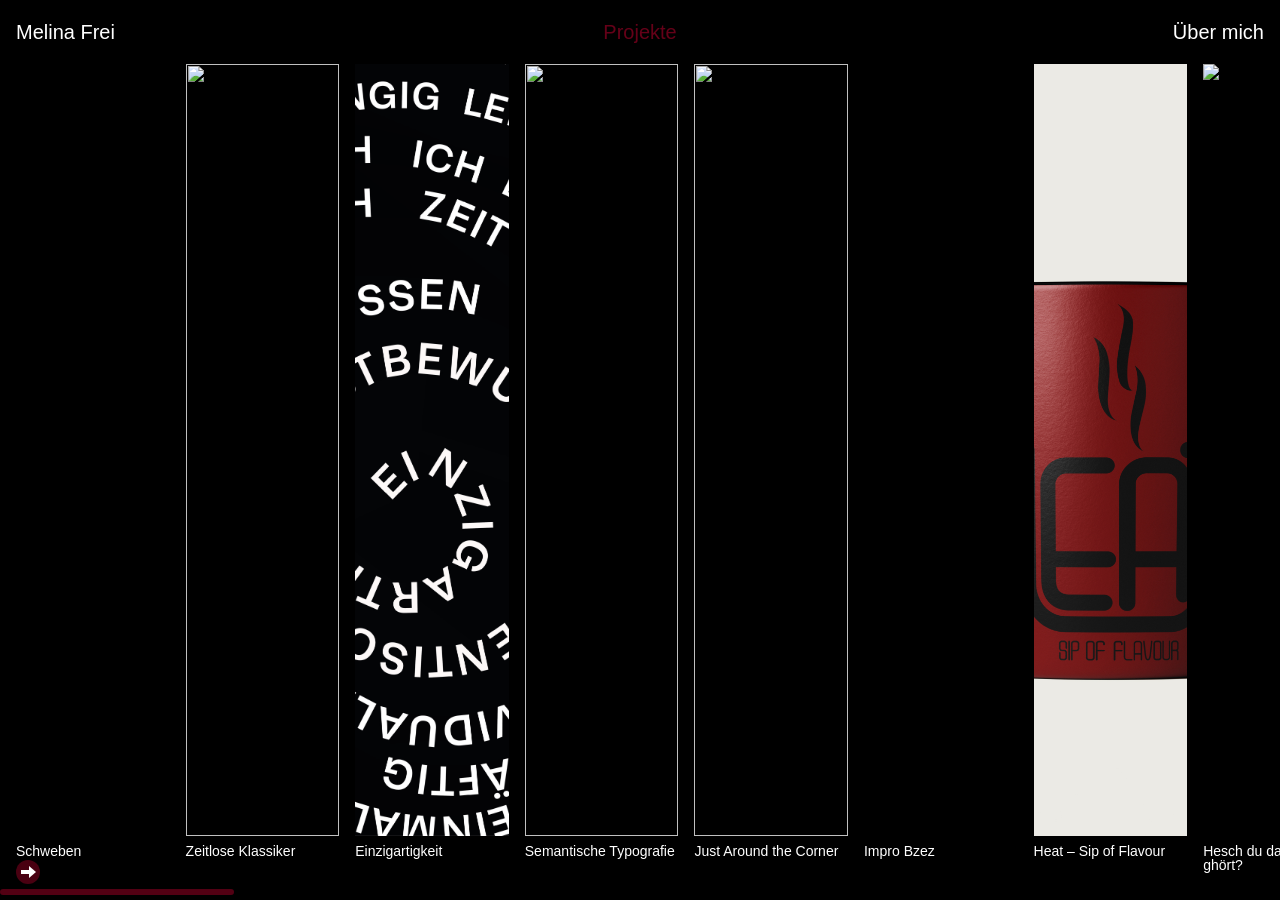
==== commit 3c6fd948: "Do. 26.11.2026 Teil 2" ====
--- a/Entwurf1 copy 2/index.html
+++ b/Entwurf1 copy 2/index.html
@@ -5,7 +5,7 @@
     <meta charset="utf-8" />
 	   <meta name="viewport" content="width=device-width, initial-scale=1.0" />
 
-    <link rel="stylesheet" href="./style2.css" />
+    <link rel="stylesheet" href="./style2.css?v=20261126" />
 
     <title>Melina Frei</title>
     <meta name="description" content="Portfolio von Melina Frei" />
@@ -20,9 +20,9 @@
         <div class="raster__spalte" id="spalte-10" role="button" tabindex="0" aria-label="London-Projekt vergrössern"><img src="data/London Projekt/London_Projekt-28.jpg" alt=""><span class="raster__projekt-titel">Just Around the Corner</span></div>
         <div class="raster__spalte" id="spalte-impro" role="button" tabindex="0" aria-label="Impro Bzez vergrössern" onclick="document.querySelector('#impro-overlay').showModal()"><video src="data/Impro Bzez/Startbild_Gl5_Raum.mp4" autoplay muted loop playsinline></video><span class="raster__projekt-titel">Impro Bzez</span></div>
         <div class="raster__spalte" id="spalte-heat" role="button" tabindex="0" aria-label="Heat – Sip of Flavour vergrössern"><img src="data/Heat - Sip of Flavour/cup.jpg" alt=""><span class="raster__projekt-titel">Heat – Sip of Flavour</span></div>
-        <div class="raster__spalte"><img src="data/Paris Vorprojekt/Paris_Vorprojekt-14.jpg" alt=""><span class="raster__projekt-titel">Hesch du das scho ghört?</span></div>
-        <div class="raster__spalte"><img src="data/Masterabschlusskonzerte/Startbild.jpg" alt=""><span class="raster__projekt-titel">Masterabschluss Konzerte</span></div>
-        <div class="raster__spalte"><img src="data/Layout 2/Layout_2-16.jpg" alt=""><span class="raster__projekt-titel">24 Stunden</span><button class="raster__pfeil raster__pfeil--links" type="button" aria-label="Zur ersten Spalte springen">←</button></div>
+        <div class="raster__spalte" id="spalte-paris" role="button" tabindex="0" aria-label="Hesch du das scho ghört? vergrössern"><img src="data/Paris Vorprojekt/Paris_Vorprojekt-14.jpg" alt="Hesch du das scho ghört?"><span class="raster__projekt-titel">Hesch du das scho ghört?</span></div>
+        <div class="raster__spalte" id="spalte-masterabschluss" role="button" tabindex="0" aria-label="Masterabschluss Konzerte vergrössern"><img src="data/Masterabschlusskonzerte/Startbild.jpg" alt="Masterabschluss Konzerte"><span class="raster__projekt-titel">Masterabschluss Konzerte</span></div>
+        <div class="raster__spalte" id="spalte-stunden" role="button" tabindex="0" aria-label="24 Stunden vergrössern"><img src="data/Layout 2/Layout_2-16.jpg" alt="24 Stunden"><span class="raster__projekt-titel">24 Stunden</span><button class="raster__pfeil raster__pfeil--links" type="button" aria-label="Zur ersten Spalte springen">←</button></div>
     </main>
     <h1 class="startseite-titel">Projekte</h1>
     <p class="startseite-name">Melina Frei</p>
@@ -296,8 +296,112 @@
             <span class="overlay-scrollbar__thumb"></span>
         </div>
     </dialog>
+
+    <dialog class="projekt-overlay" id="paris-overlay" aria-label="Hesch du das scho ghört?">
+        <button class="projekt-overlay__schliessen" type="button" aria-label="Overlay schliessen">×</button>
+        <div class="overlay-grid" id="paris-overlay-inhalt">
+            <div class="overlay-bild-zoom overlay-bild-zoom--start"><img src="data/Paris Vorprojekt/Paris_Vorprojekt-14.jpg" alt="Hesch du das scho ghört?"><button class="overlay-pfeil-unten" type="button" aria-label="Zum nächsten Inhalt scrollen"></button></div>
+            <p class="projekt-text"><span>Hesch du das</span><span>scho ghört?</span></p>
+            <p class="projektlauftext">Ich sass auf einer Treppenstufe und skizzierte in meinem Skizzenbuch. Um mich herum vermischten sich die Geräusche der Stadt. Vorbeifahrende Autos, Menschen, die miteinander redeten, und dazwischen die leisen Klänge der Natur. Genau dieser Moment wurde zur Idee für meine Broschüre. Für die Gestaltung und Materialsammlung hatte ich ungefähr zwei Wochen Zeit. Ich wollte diese Geräusche auf Papier bringen. Seite für Seite werden die Geräusche immer lauter und das Layout immer verspielter. So soll beim Durchblättern das Gefühl entstehen, mitten im Geschehen zu sitzen.</p>
+            <div class="overlay-bild-zoom projektlauftext-nachfolge"><img src="data/Paris Vorprojekt/Paris_Vorprojekt-8.jpg" alt="Hesch du das scho ghört?"></div>
+            <div class="overlay-bild-zoom nebeneinander"><img src="data/Paris Vorprojekt/Paris_Vorprojekt-2.jpg" alt="Hesch du das scho ghört?"></div>
+            <div class="overlay-bild-zoom nebeneinander"><img src="data/Paris Vorprojekt/Paris_Vorprojekt-3.jpg" alt="Hesch du das scho ghört?"></div>
+            <div class="overlay-bild-zoom"><img src="data/Paris Vorprojekt/Paris_Vorprojekt-5.jpg" alt="Hesch du das scho ghört?"></div>
+            <div class="overlay-bild-zoom nebeneinander"><img src="data/Paris Vorprojekt/Paris_Vorprojekt-6.jpg" alt="Hesch du das scho ghört?"></div>
+            <div class="overlay-bild-zoom nebeneinander"><img src="data/Paris Vorprojekt/Paris_Vorprojekt-10.jpg" alt="Hesch du das scho ghört?"></div>
+            <h2 class="prozess-titel">Prozess</h2>
+            <div class="prozess-flaechen" aria-hidden="true">
+                <div class="prozess-flaeche prozess-flaeche--links" data-position="links" role="button" tabindex="0" aria-label="Flächen nach links verschieben"></div>
+                <div class="prozess-flaeche" data-position="mitte" role="button" tabindex="0" aria-label="Flächen verschieben"></div>
+                <div class="prozess-flaeche prozess-flaeche--rechts" data-position="rechts" role="button" tabindex="0" aria-label="Flächen nach rechts verschieben"></div>
+                <span class="prozess-pfeil prozess-pfeil--links" aria-hidden="true"></span>
+                <span class="prozess-pfeil" aria-hidden="true"></span>
+                <button class="prozess-nach-oben" type="button" aria-label="Im Projekt nach oben springen"></button>
+                <div class="semantische-link">
+                    <span>Impro Bzez</span>
+                    <span class="semantische-pfeil" aria-hidden="true"></span>
+                </div>
+                <div class="semantische-link masterabschluss-link">
+                    <span class="semantische-pfeil semantische-pfeil--links" aria-hidden="true"></span>
+                    <span>Semantische Typografie</span>
+                </div>
+            </div>
+        </div>
+        <div class="overlay-scrollbar" role="scrollbar" aria-label="Projekt scrollen" aria-controls="paris-overlay-inhalt" aria-orientation="vertical" aria-valuemin="0" aria-valuemax="100" aria-valuenow="0" tabindex="0">
+            <span class="overlay-scrollbar__thumb"></span>
+        </div>
+    </dialog>
+
+    <dialog class="projekt-overlay" id="masterabschluss-overlay" aria-label="Masterabschluss Konzerte">
+        <button class="projekt-overlay__schliessen" type="button" aria-label="Overlay schliessen">×</button>
+        <div class="overlay-grid" id="masterabschluss-overlay-inhalt">
+            <div class="overlay-bild-zoom overlay-bild-zoom--start"><img src="data/Masterabschlusskonzerte/Startbild.jpg" alt="Masterabschluss Konzerte"><button class="overlay-pfeil-unten" type="button" aria-label="Zum nächsten Inhalt scrollen"></button></div>
+            <p class="projekt-text masterabschluss-titel"><span>Master</span><span>abschluss</span><span>Konzerte</span></p>
+            <p class="projektlauftext">Für die Masterabschlusskonzerte entwickelte ich ein visuelles Erscheinungsbild aus typografischen, fotografischen und grafischen Elementen. Die Gestaltung verbindet die verschiedenen Konzertabende zu einer zusammenhängenden, klaren Identität und übersetzt die Musik in Bewegung, Farbe und Form. Dabei entstanden ein Plakat, ein digitales Bewegungsformat sowie weitere Kommunikationsmittel für die Konzerte.</p>
+            <div class="masterabschluss-media">
+                <div class="overlay-bild-zoom masterabschluss-mockup"><img src="data/Masterabschlusskonzerte/Mockup_Konzerte.jpg" alt="Masterabschluss Konzerte Mockup"></div>
+                <div class="overlay-bild-zoom masterabschluss-animation"><video src="data/Masterabschlusskonzerte/MAK26_Frei_Melina_Animation_Version2.mp4" autoplay muted loop playsinline></video></div>
+            </div>
+            <div class="overlay-bild-zoom"><img src="data/Masterabschlusskonzerte/Karte_Schallplatten.jpeg" alt="Masterabschlusskonzerte Karte"></div>
+            <h2 class="prozess-titel">Prozess</h2>
+            <div class="prozess-flaechen" aria-hidden="true">
+                <div class="prozess-flaeche prozess-flaeche--links" data-position="links" role="button" tabindex="0" aria-label="Flächen nach links verschieben"></div>
+                <div class="prozess-flaeche" data-position="mitte" role="button" tabindex="0" aria-label="Flächen verschieben"></div>
+                <div class="prozess-flaeche prozess-flaeche--rechts" data-position="rechts" role="button" tabindex="0" aria-label="Flächen nach rechts verschieben"></div>
+                <span class="prozess-pfeil prozess-pfeil--links" aria-hidden="true"></span>
+                <span class="prozess-pfeil" aria-hidden="true"></span>
+                <button class="prozess-nach-oben" type="button" aria-label="Im Projekt nach oben springen"></button>
+                <div class="semantische-link">
+                    <span>Impro Bzez</span>
+                    <span class="semantische-pfeil" aria-hidden="true"></span>
+                </div>
+                <div class="semantische-link masterabschluss-link">
+                    <span class="semantische-pfeil semantische-pfeil--links" aria-hidden="true"></span>
+                    <span>Semantische Typografie</span>
+                </div>
+            </div>
+        </div>
+        <div class="overlay-scrollbar" role="scrollbar" aria-label="Projekt scrollen" aria-controls="masterabschluss-overlay-inhalt" aria-orientation="vertical" aria-valuemin="0" aria-valuemax="100" aria-valuenow="0" tabindex="0">
+            <span class="overlay-scrollbar__thumb"></span>
+        </div>
+    </dialog>
+
+    <dialog class="projekt-overlay" id="stunden-overlay" aria-label="24 Stunden">
+        <button class="projekt-overlay__schliessen" type="button" aria-label="Overlay schliessen">×</button>
+        <div class="overlay-grid" id="stunden-overlay-inhalt">
+            <div class="overlay-bild-zoom overlay-bild-zoom--start"><img src="data/Layout 2/Layout_2-16.jpg" alt="24 Stunden"><button class="overlay-pfeil-unten" type="button" aria-label="Zum nächsten Inhalt scrollen"></button></div>
+            <p class="projekt-text"><span>24</span><span>Stunden</span></p>
+            <p class="projektlauftext">Ich blickte auf die Uhr und fragte mich, was wohl genau in diesem Moment irgendwo auf der Welt geschah. Vielleicht sass jemand gerade beim Abendessen, eilte nach Hause oder erlebte etwas völlig Unerwartetes. Dieser Gedanke begleitete mich durch das Projekt. Inspiriert vom Kunstwerk «The Clock» von Christian Marclay erhielt die ganze Klasse eine bestimmte Uhrzeit und schrieben dazu eine eigene Geschichte. Anschliessend wurden die Szenen fotografiert und gesammelt. Aus diesem Material gestaltete ich während fünf Wochen ein Drehbuch, das chronologisch von einer Geschichte zur nächsten führt und Texte, Bilder und Typografie verbindet. </p>
+            <div class="overlay-bild-zoom projektlauftext-nachfolge"><img src="data/Layout 2/Layout_2-10.jpg" alt="24 Stunden"></div>
+            <div class="overlay-bild-zoom nebeneinander"><img src="data/Layout 2/Layout_2-11.jpg" alt="24 Stunden"></div>
+            <div class="overlay-bild-zoom nebeneinander stunden-vier-spalten" style="grid-column: span 4 !important; width: 100% !important;"><img src="data/Layout 2/Layout_2-6.jpg" alt="24 Stunden" style="display:block; width:100% !important; height:auto !important;"></div>
+            <div class="overlay-bild-zoom nebeneinander"><img src="data/Layout 2/Layout_2-7.jpg" alt="24 Stunden"></div>
+            <div class="overlay-bild-zoom nebeneinander"><img src="data/Layout 2/Layout_2-2.jpg" alt="24 Stunden"></div>
+            <div class="overlay-bild-zoom"><img src="data/Layout 2/Layout_2-12.jpg" alt="24 Stunden"></div>
+            <h2 class="prozess-titel">Prozess</h2>
+            <div class="prozess-flaechen" aria-hidden="true">
+                <div class="prozess-flaeche prozess-flaeche--links" data-position="links" role="button" tabindex="0" aria-label="Flächen nach links verschieben"></div>
+                <div class="prozess-flaeche" data-position="mitte" role="button" tabindex="0" aria-label="Flächen verschieben"></div>
+                <div class="prozess-flaeche prozess-flaeche--rechts" data-position="rechts" role="button" tabindex="0" aria-label="Flächen nach rechts verschieben"></div>
+                <span class="prozess-pfeil prozess-pfeil--links" aria-hidden="true"></span>
+                <span class="prozess-pfeil" aria-hidden="true"></span>
+                <button class="prozess-nach-oben" type="button" aria-label="Im Projekt nach oben springen"></button>
+                <div class="semantische-link">
+                    <span>Masterabschluss Konzerte</span>
+                    <span class="semantische-pfeil" aria-hidden="true"></span>
+                </div>
+                <div class="semantische-link masterabschluss-link">
+                    <span class="semantische-pfeil semantische-pfeil--links" aria-hidden="true"></span>
+                    <span>Paris Vorprojekt</span>
+                </div>
+            </div>
+        </div>
+        <div class="overlay-scrollbar" role="scrollbar" aria-label="Projekt scrollen" aria-controls="stunden-overlay-inhalt" aria-orientation="vertical" aria-valuemin="0" aria-valuemax="100" aria-valuenow="0" tabindex="0">
+            <span class="overlay-scrollbar__thumb"></span>
+        </div>
+    </dialog>
 </body>
 
-<script src="./script.js"></script>
+<script src="./script.js?v=20261126"></script>
 
 </html>
--- a/Entwurf1 copy 2/style2.css
+++ b/Entwurf1 copy 2/style2.css
@@ -839,3 +839,123 @@
   object-fit: contain;
 }
 
+.overlay-grid .masterabschluss-titel span,
+.overlay-grid .masterabschluss-titel span:first-child,
+.overlay-grid .masterabschluss-titel span:last-child {
+  text-align: center;
+}
+
+#masterabschluss-overlay .masterabschluss-titel span:first-child {
+  text-align: left;
+}
+
+#masterabschluss-overlay .masterabschluss-titel span:nth-child(2) {
+  text-align: right;
+  transform: translateX(100%);
+}
+
+#masterabschluss-overlay .masterabschluss-titel span:last-child {
+  text-align: center;
+}
+
+#masterabschluss-overlay .masterabschluss-titel.sichtbar span:nth-child(2) {
+  transform: translateX(0);
+}
+
+#masterabschluss-overlay .masterabschluss-titel.sichtbar:hover span:nth-child(2) {
+  transform: translateX(100%);
+}
+
+#masterabschluss-overlay-inhalt {
+  align-items: start;
+}
+
+#masterabschluss-overlay-inhalt > .overlay-bild-zoom.nebeneinander {
+  grid-column: span 4;
+  height: auto;
+  margin: 180px 0 0;
+  align-self: start;
+}
+
+#masterabschluss-overlay-inhalt > .overlay-bild-zoom.nebeneinander img[src="data/Masterabschlusskonzerte/Mockup_Konzerte.jpg"] {
+  display: block;
+  height: 1330px;
+  width: 100%;
+  margin: 0;
+  object-fit: contain;
+}
+
+#masterabschluss-overlay-inhalt > .overlay-bild-zoom.nebeneinander video {
+  display: block;
+  height: auto;
+  width: 100%;
+  margin: 0;
+  object-fit: contain;
+}
+
+#masterabschluss-overlay-inhalt > .masterabschluss-media {
+  grid-column: 1 / -1;
+  display: grid;
+  grid-template-columns: repeat(8, minmax(0, 1fr));
+  gap: 16px;
+  margin-top: 180px;
+  align-items: start;
+}
+
+#masterabschluss-overlay-inhalt > .masterabschluss-media > .overlay-bild-zoom {
+  grid-column: span 4;
+  width: 100%;
+  margin: 0;
+  align-self: start;
+}
+
+#masterabschluss-overlay-inhalt > .masterabschluss-media .masterabschluss-mockup img {
+  display: block;
+  width: 100% !important;
+  height: 1330px !important;
+  margin: 0;
+  object-fit: contain !important;
+}
+
+#masterabschluss-overlay_inhalt > .masterabschluss-media .masterabschluss-animation video {
+  display: block;
+  width: 100%;
+  height: auto;
+  margin: 0;
+  object-fit: contain;
+}
+
+#stunden-overlay-inhalt > .overlay-bild-zoom img[src="data/Layout 2/Layout_2-11.jpg"] {
+  width: 100%;
+  height: 100%;
+  object-fit: cover;
+}
+
+#stunden-overlay-inhalt > .overlay-bild-zoom:has(img[src="data/Layout 2/Layout_2-11.jpg"]) {
+  grid-column: 1 / span 3;
+}
+
+#stunden-overlay-inhalt > .overlay-bild-zoom:has(img[src="data/Layout 2/Layout_2-6.jpg"]) {
+  grid-column: 5 / span 4;
+  width: 100%;
+}
+
+#stunden-overlay-inhalt > .overlay-bild-zoom:has(img[src="data/Layout 2/Layout_2-6.jpg"]) img {
+  display: block;
+  width: 100%;
+  height: auto;
+  object-fit: contain;
+}
+
+#stunden-overlay-inhalt > .stunden-vier-spalten {
+  grid-column: span 4;
+  width: 100%;
+}
+
+#stunden-overlay-inhalt > .stunden-vier-spalten img {
+  display: block;
+  width: 100%;
+  height: auto;
+  object-fit: contain;
+}
+
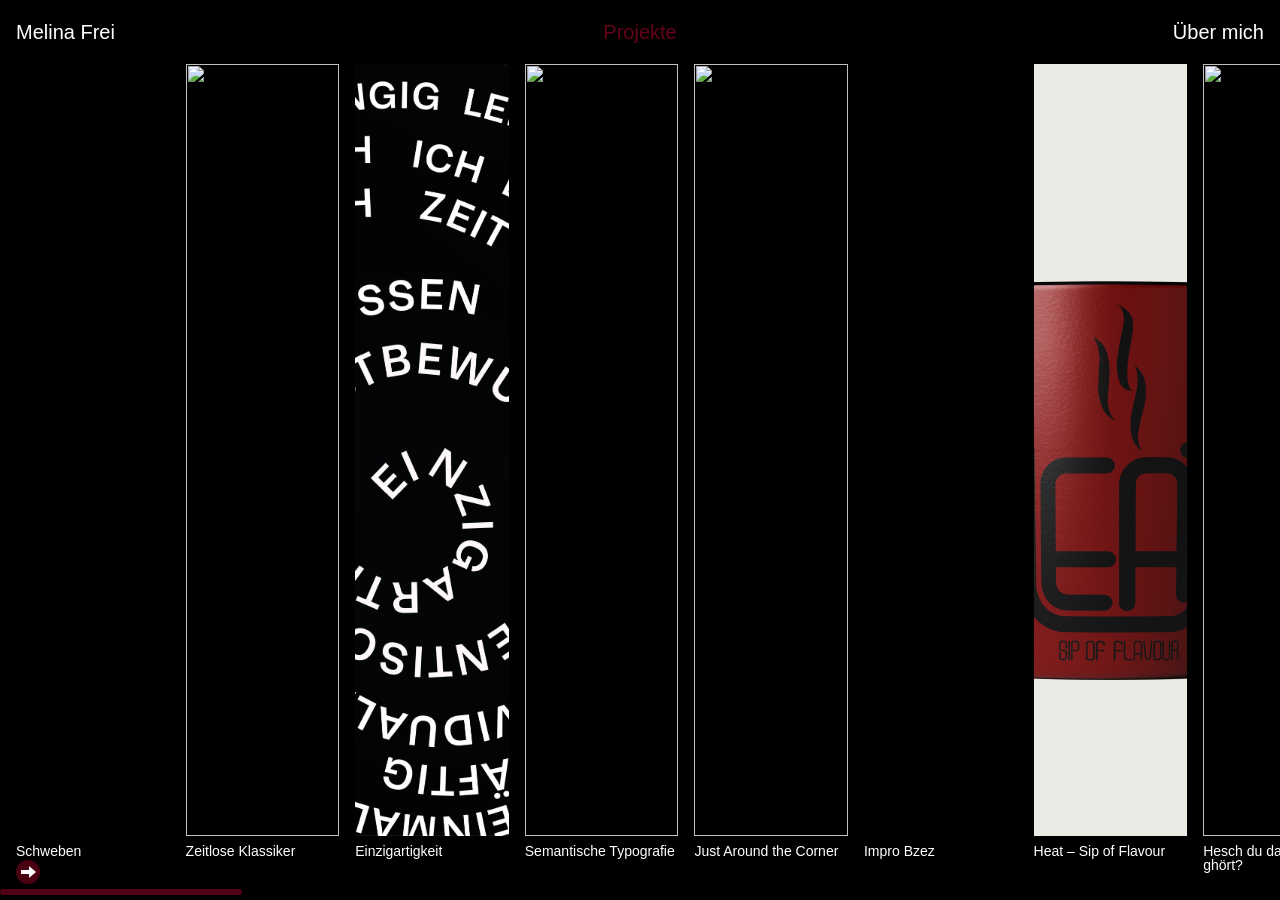
==== commit 530628f8: "Fr. 27.11.26 Teil 2" ====
--- a/Entwurf1 copy 2/index.html
+++ b/Entwurf1 copy 2/index.html
@@ -5,7 +5,7 @@
     <meta charset="utf-8" />
 	   <meta name="viewport" content="width=device-width, initial-scale=1.0" />
 
-    <link rel="stylesheet" href="./style2.css?v=20261126" />
+    <link rel="stylesheet" href="./style2.css" />
 
     <title>Melina Frei</title>
     <meta name="description" content="Portfolio von Melina Frei" />
@@ -14,15 +14,15 @@
 <body>
     <main class="raster" id="startseiten-raster" aria-label="Raster mit zehn Spalten">
         <div class="raster__spalte" id="spalte-schweben" role="button" tabindex="0" aria-label="Schweben-Projekt vergrössern"><video src="data/Motion Graphics 1/Startbild.mp4" autoplay muted loop playsinline></video><span class="raster__projekt-titel">Schweben</span><button class="raster__pfeil raster__pfeil--rechts" type="button" aria-label="Zur zehnten Spalte springen">→</button></div>
-        <div class="raster__spalte" id="spalte-zeitlose" role="button" tabindex="0" aria-label="Zeitlose Klassiker vergrössern"><img src="data/Layout 1/Layout_1-15.jpg" alt=""><span class="raster__projekt-titel">Zeitlose Klassiker</span></div>
-        <div class="raster__spalte" id="spalte-einzigartigkeit" role="button" tabindex="0" aria-label="Einzigartigkeit vergrössern"><img src="data/Einzigartigkeit/Startbild.jpg" alt=""><span class="raster__projekt-titel">Einzigartigkeit</span></div>
-        <div class="raster__spalte" id="spalte-semantische" role="button" tabindex="0" aria-label="Semantische Typografie vergrössern"><img src="data/Semanitsiche Typografie/Semantische_Typografie-5.jpg" alt=""><span class="raster__projekt-titel">Semantische Typografie</span></div>
+        <div class="raster__spalte"><img src="data/Layout 1/Layout_1-15.jpg" alt=""><span class="raster__projekt-titel">Zeitlose Klassiker</span></div>
+        <div class="raster__spalte"><img src="data/Einzigartigkeit/Startbild.jpg" alt=""><span class="raster__projekt-titel">Einzigartigkeit</span></div>
+        <div class="raster__spalte" id="spalte-1"><img src="data/Semanitsiche Typografie/Semantische_Typografie-5.jpg" alt=""><span class="raster__projekt-titel">Semantische Typografie</span></div>
         <div class="raster__spalte" id="spalte-10" role="button" tabindex="0" aria-label="London-Projekt vergrössern"><img src="data/London Projekt/London_Projekt-28.jpg" alt=""><span class="raster__projekt-titel">Just Around the Corner</span></div>
-        <div class="raster__spalte" id="spalte-impro" role="button" tabindex="0" aria-label="Impro Bzez vergrössern" onclick="document.querySelector('#impro-overlay').showModal()"><video src="data/Impro Bzez/Startbild_Gl5_Raum.mp4" autoplay muted loop playsinline></video><span class="raster__projekt-titel">Impro Bzez</span></div>
-        <div class="raster__spalte" id="spalte-heat" role="button" tabindex="0" aria-label="Heat – Sip of Flavour vergrössern"><img src="data/Heat - Sip of Flavour/cup.jpg" alt=""><span class="raster__projekt-titel">Heat – Sip of Flavour</span></div>
-        <div class="raster__spalte" id="spalte-paris" role="button" tabindex="0" aria-label="Hesch du das scho ghört? vergrössern"><img src="data/Paris Vorprojekt/Paris_Vorprojekt-14.jpg" alt="Hesch du das scho ghört?"><span class="raster__projekt-titel">Hesch du das scho ghört?</span></div>
-        <div class="raster__spalte" id="spalte-masterabschluss" role="button" tabindex="0" aria-label="Masterabschluss Konzerte vergrössern"><img src="data/Masterabschlusskonzerte/Startbild.jpg" alt="Masterabschluss Konzerte"><span class="raster__projekt-titel">Masterabschluss Konzerte</span></div>
-        <div class="raster__spalte" id="spalte-stunden" role="button" tabindex="0" aria-label="24 Stunden vergrössern"><img src="data/Layout 2/Layout_2-16.jpg" alt="24 Stunden"><span class="raster__projekt-titel">24 Stunden</span><button class="raster__pfeil raster__pfeil--links" type="button" aria-label="Zur ersten Spalte springen">←</button></div>
+        <div class="raster__spalte"><video src="data/Impro Bzez/Startbild_Gl5_Raum.mp4" autoplay muted loop playsinline></video><span class="raster__projekt-titel">Impro Bzez</span></div>
+        <div class="raster__spalte"><img src="data/Heat - Sip of Flavour/cup.jpg" alt=""><span class="raster__projekt-titel">Heat – Sip of Flavour</span></div>
+        <div class="raster__spalte"><img src="data/Paris Vorprojekt/Paris_Vorprojekt-14.jpg" alt=""><span class="raster__projekt-titel">Hesch du das scho ghört?</span></div>
+        <div class="raster__spalte"><img src="data/Masterabschlusskonzerte/Startbild.jpg" alt=""><span class="raster__projekt-titel">Masterabschluss Konzerte</span></div>
+        <div class="raster__spalte"><img src="data/Layout 2/Layout_2-16.jpg" alt=""><span class="raster__projekt-titel">24 Stunden</span><button class="raster__pfeil raster__pfeil--links" type="button" aria-label="Zur ersten Spalte springen">←</button></div>
     </main>
     <h1 class="startseite-titel">Projekte</h1>
     <p class="startseite-name">Melina Frei</p>
@@ -81,26 +81,7 @@
                Ich blickte in die Schüssel vor mir, hob meine Hand an und griff hinein. Meine Hand kreiste einmal in der Schüssel rundherum, bis sie schliesslich einen kleinen zusammengefalteten Zettel zu fassen bekam. Ich faltete den Zett langsam auf und darauf war ein Wort gedruckt: «SCHWEBEN». Dieses Wort wurde zur Grundlage für meine verschiedenen Animationsexperimente. Für die Gestaltung und das animieren hatte ich zwei Wochen Zeit. Dabei setzte ich mich mit After Effects und Cavalry auseinander und probierte unterschiedliche Möglichkeiten aus, den Begriff durch Bewegung und Typografie darzustellen.
             </p>
 
-            <div class="motion-dreierreihe projektlauftext-nachfolge">
-                <div class="overlay-bild-zoom"><video src="data/Motion Graphics 1/Cavalry_1.mp4" autoplay muted loop playsinline></video></div>
-                <div class="overlay-bild-zoom"><video src="data/Motion Graphics 1/Cavalry_2.mp4" autoplay muted loop playsinline></video></div>
-                <div class="overlay-bild-zoom"><video src="data/Motion Graphics 1/Cavalry_3.mp4" autoplay muted loop playsinline></video></div>
-            </div>
-            <div class="motion-dreierreihe">
-                <div class="overlay-bild-zoom"><video src="data/Motion Graphics 1/Cavalry_4.mp4" autoplay muted loop playsinline></video></div>
-                <div class="overlay-bild-zoom"><video src="data/Motion Graphics 1/Cavalry_5.mp4" autoplay muted loop playsinline></video></div>
-                <div class="overlay-bild-zoom"><video src="data/Motion Graphics 1/Cavalry_6.mp4" autoplay muted loop playsinline></video></div>
-            </div>
-            <div class="motion-dreierreihe">
-                <div class="overlay-bild-zoom"><video src="data/Motion Graphics 1/AfterEffects_7.mp4" autoplay muted loop playsinline></video></div>
-                <div class="overlay-bild-zoom"><video src="data/Motion Graphics 1/AfterEffects_8.mp4" autoplay muted loop playsinline></video></div>
-                <div class="overlay-bild-zoom"><video src="data/Motion Graphics 1/AfterEffects_9.mp4" autoplay muted loop playsinline></video></div>
-            </div>
-            <div class="motion-dreierreihe">
-                <div class="overlay-bild-zoom"><video src="data/Motion Graphics 1/AfterEffects_10.mp4" autoplay muted loop playsinline></video></div>
-                <div class="overlay-bild-zoom"><video src="data/Motion Graphics 1/AfterEffects_11.mp4" autoplay muted loop playsinline></video></div>
-                <div class="overlay-bild-zoom"><video src="data/Motion Graphics 1/AfterEffects_12.mp4" autoplay muted loop playsinline></video></div>
-            </div>
+            <div class ="overlay-bild-zoom projektlauftext-nachfolge"><video src="data/Motion Graphics 1/AfterEffects_7.mp4" autoplay muted loop playsinline></video></div>
             <h2 class="prozess-titel">Prozess</h2>
             <div class="prozess-flaechen" aria-hidden="true">
                 <div class="prozess-flaeche prozess-flaeche--links" data-position="links" role="button" tabindex="0" aria-label="Flächen nach links verschieben"></div>
@@ -123,285 +104,8 @@
             <span class="overlay-scrollbar__thumb"></span>
         </div>
     </dialog>
-
-    <dialog class="projekt-overlay" id="zeitlose-overlay" aria-label="Zeitlose Klassiker">
-        <button class="projekt-overlay__schliessen" type="button" aria-label="Overlay schliessen">×</button>
-        <div class="overlay-grid" id="zeitlose-overlay-inhalt">
-            <div class="overlay-bild-zoom overlay-bild-zoom--start"><img src="data/Layout 1/Layout_1-15.jpg" alt="Zeitlose Klassiker"><button class="overlay-pfeil-unten" type="button" aria-label="Zum nächsten Inhalt scrollen"></button></div>
-            <p class="projekt-text"><span>Zeitlose</span><span>Klassiker</span></p>
-            <p class="projektlauftext">Ich hielt einen Stapel Bilder in meiner Hand und liess meinen Blick von einem Möbelstück zum nächsten wandern. Dabei fiel mir auf, wie unterschiedlich die drei Sitzmöbel gestaltet waren, obwohl sie alle aus der Bauhaus-Epoche stammten. Immer wieder blieb ich an kleinen Details hängen und entdeckte neue Formen, die mir zuvor gar nicht aufgefallen waren. Daraus entstand mein Katalog, für dessen Gestaltung ich sechs Wochen Zeit hatte. Ich setzte das Layout der Möbel mit grossen Bildern, unterschiedlichen Schriftgrössen und verspielten Textanordnungen um. </p>
-            <div class="overlay-bild-zoom projektlauftext-nachfolge"><img src="data/Layout 1/Layout_1-8.jpg" alt="Zeitlose Klassiker"></div>
-            <div class="overlay-bild-zoom nebeneinander"><img src="data/Layout 1/Layout_1-2.jpg" alt="Zeitlose Klassiker"></div>
-            <div class="overlay-bild-zoom nebeneinander"><img src="data/Layout 1/Layout_1-5.jpg" alt="Zeitlose Klassiker"></div>
-            <div class="overlay-bild-zoom"><img src="data/Layout 1/Layout_1-3.jpg" alt="Zeitlose Klassiker"></div>
-            <div class="overlay-bild-zoom nebeneinander"><img src="data/Layout 1/Layout_1-11.jpg" alt="Zeitlose Klassiker"></div>
-            <div class="overlay-bild-zoom nebeneinander"><img src="data/Layout 1/Layout_1-6.jpg" alt="Zeitlose Klassiker"></div>
-            <div class="overlay-bild-zoom"><img src="data/Layout 1/Layout_1-10.jpg" alt="Zeitlose Klassiker"></div>
-            <h2 class="prozess-titel">Prozess</h2>
-            <div class="prozess-flaechen" aria-hidden="true">
-                <div class="prozess-flaeche prozess-flaeche--links" data-position="links" role="button" tabindex="0" aria-label="Flächen nach links verschieben"></div>
-                <div class="prozess-flaeche" data-position="mitte" role="button" tabindex="0" aria-label="Flächen verschieben"></div>
-                <div class="prozess-flaeche prozess-flaeche--rechts" data-position="rechts" role="button" tabindex="0" aria-label="Flächen nach rechts verschieben"></div>
-                <span class="prozess-pfeil prozess-pfeil--links" aria-hidden="true"></span>
-                <span class="prozess-pfeil" aria-hidden="true"></span>
-                <button class="prozess-nach-oben" type="button" aria-label="Im Projekt nach oben springen"></button>
-                <div class="semantische-link">
-                    <span>Einzigartigkeit</span>
-                    <span class="semantische-pfeil" aria-hidden="true"></span>
-                </div>
-                <div class="semantische-link masterabschluss-link">
-                    <span class="semantische-pfeil semantische-pfeil--links" aria-hidden="true"></span>
-                    <span>Schweben</span>
-                </div>
-            </div>
-        </div>
-        <div class="overlay-scrollbar" role="scrollbar" aria-label="Projekt scrollen" aria-controls="zeitlose-overlay-inhalt" aria-orientation="vertical" aria-valuemin="0" aria-valuenow="0" aria-valuemax="100" tabindex="0">
-            <span class="overlay-scrollbar__thumb"></span>
-        </div>
-    </dialog>
-
-    <dialog class="projekt-overlay" id="einzigartigkeit-overlay" aria-label="Einzigartigkeit">
-        <button class="projekt-overlay__schliessen" type="button" aria-label="Overlay schliessen">×</button>
-        <div class="overlay-grid" id="einzigartigkeit-overlay-inhalt">
-            <div class="overlay-bild-zoom overlay-bild-zoom--start"><img src="data/Einzigartigkeit/Startbild.jpg" alt="Einzigartigkeit"><button class="overlay-pfeil-unten" type="button" aria-label="Zum nächsten Inhalt scrollen"></button></div>
-            <p class="projekt-text"><span>Einzig</span><span>artigkeit</span></p>
-            <p class="projektlauftext">Ich betrachtete meine Hände und entdeckte zwischen den Bleistiftspuren plötzlich einen Teil meines Fingerabdrucks. Die feinen Linien und ihre einzigartige Anordnung brachten mich auf eine Idee. Im Auftrag von Neo Goldbach entwickelte ich mehrere gestalterische Arbeiten, unter anderem ein Plakat zum Thema Einzigartigkeit. Für die Gestaltung des Plakats hatte ich fünf Wochen Zeit. Mein Konzept besteht aus einem Fingerabdruck, der aus Wörtern gestaltet ist. Diese beschreiben persönliche Eigenschaften, Interessen, Stärken und Werte. Sie zeigen, was jeden Menschen einmalig macht und wie unterschiedlich Persönlichkeiten sein können.</p>
-            <div class="overlay-bild-zoom projektlauftext-nachfolge">
-            <div class="overlay-bild-zoom nebeneinander"><img src="data/Einzigartigkeit/Mockup_Blickwechsel.jpg" alt="Einzigartigkeit"></div>
-            <div class="overlay-bild-zoom nebeneinander"><video src="data/Einzigartigkeit/Blickwechsel_Animation.mp4" autoplay muted loop playsinline></video></div>
-            </div>
-            <div class="overlay-bild-zoom"><img src="data/Einzigartigkeit/Blickwechsel_Zeitung-8.jpg" alt="Einzigartigkeit"></div>
-            <div class="overlay-bild-zoom nebeneinander"><img src="data/Einzigartigkeit/Blickwechsel_Zeitung-1.jpg" alt="Einzigartigkeit"></div>
-            <div class="overlay-bild-zoom nebeneinander"><img src="data/Einzigartigkeit/Blickwechsel_Zeitung-4.jpg" alt="Einzigartigkeit"></div>
-            <div class="overlay-bild-zoom"><img src="data/Einzigartigkeit/Blickwechsel_Zeitung-3.jpg" alt="Einzigartigkeit"></div>
-            <h2 class="prozess-titel">Prozess</h2>
-            <div class="prozess-flaechen" aria-hidden="true">
-                <div class="prozess-flaeche prozess-flaeche--links" data-position="links" role="button" tabindex="0" aria-label="Flächen nach links verschieben"></div>
-                <div class="prozess-flaeche" data-position="mitte" role="button" tabindex="0" aria-label="Flächen verschieben"></div>
-                <div class="prozess-flaeche prozess-flaeche--rechts" data-position="rechts" role="button" tabindex="0" aria-label="Flächen nach rechts verschieben"></div>
-                <span class="prozess-pfeil prozess-pfeil--links" aria-hidden="true"></span>
-                <span class="prozess-pfeil" aria-hidden="true"></span>
-                <button class="prozess-nach-oben" type="button" aria-label="Im Projekt nach oben springen"></button>
-                <div class="semantische-link">
-                    <span>Zeitlose Klassiker</span>
-                    <span class="semantische-pfeil" aria-hidden="true"></span>
-                </div>
-                <div class="semantische-link masterabschluss-link">
-                    <span class="semantische-pfeil semantische-pfeil--links" aria-hidden="true"></span>
-                    <span>London-Projekt</span>
-                </div>
-            </div>
-        </div>
-        <div class="overlay-scrollbar" role="scrollbar" aria-label="Projekt scrollen" aria-controls="einzigartigkeit-overlay-inhalt" aria-orientation="vertical" aria-valuemin="0" aria-valuemax="100" aria-valuenow="0" tabindex="0">
-            <span class="overlay-scrollbar__thumb"></span>
-        </div>
-    </dialog>
-
-    <dialog class="projekt-overlay" id="semantische-overlay" aria-label="Semantische Typografie">
-        <button class="projekt-overlay__schliessen" type="button" aria-label="Overlay schliessen">×</button>
-        <div class="overlay-grid" id="semantische-overlay-inhalt">
-            <div class="overlay-bild-zoom overlay-bild-zoom--start"><img src="data/Semanitsiche Typografie/Semantische_Typografie-5.jpg" alt="Semantische Typografie"><button class="overlay-pfeil-unten" type="button" aria-label="Zum nächsten Inhalt scrollen"></button></div>
-            <p class="projekt-text"><span>Semantische</span><span>Typografie</span></p>
-            <p class="projektlauftext">Mein Blick wanderte über die Wörter auf dem Blatt vor mir. «BIEGEN», «SCHMELZEN» und «VERRÜCKT».  Immer wieder las ich sie durch und stellte mir vor, wie sie wohl aussähen, wenn sie leben würden. Jedes davon hatte seine eigene Bedeutung und eine ganz bestimmte Wirkung. Meine Aufgabe war es, diese Bedeutungen innerhalb einer Woche durch die Schrift selbst sichtbar zu machen. Ich experimentierte mit verschiedenen Formen, Verformungen und Anordnungen bis schliesslich ein spannendes Bild entstand.</p>
-            <div class="overlay-bild-zoom nebeneinander semantische-paar projektlauftext-nachfolge"><img src="data/Semanitsiche Typografie/Semantische_Typografie-1.jpg" alt="Semantische Typografie"></div>
-            <div class="overlay-bild-zoom nebeneinander semantische-paar"><img src="data/Semanitsiche Typografie/Semantische_Typografie-3.jpg" alt="Semantische Typografie"></div>
-            <div class="overlay-bild-zoom"><img src="data/Semanitsiche Typografie/Semantische_Typografie-4.jpg" alt="Semantische Typografie"></div>
-            <div class="overlay-bild-zoom nebeneinander"><img src="data/Semanitsiche Typografie/Semantische_Typografie-2.jpg" alt="Semantische Typografie"></div>
-            <div class="overlay-bild-zoom nebeneinander"><img src="data/Semanitsiche Typografie/Semantische_Typografie-7.jpg" alt="Semantische Typografie"></div>
-            <h2 class="prozess-titel">Prozess</h2>
-            <div class="prozess-flaechen" aria-hidden="true">
-                <div class="prozess-flaeche prozess-flaeche--links" data-position="links" role="button" tabindex="0" aria-label="Flächen nach links verschieben"></div>
-                <div class="prozess-flaeche" data-position="mitte" role="button" tabindex="0" aria-label="Flächen verschieben"></div>
-                <div class="prozess-flaeche prozess-flaeche--rechts" data-position="rechts" role="button" tabindex="0" aria-label="Flächen nach rechts verschieben"></div>
-                <span class="prozess-pfeil prozess-pfeil--links" aria-hidden="true"></span>
-                <span class="prozess-pfeil" aria-hidden="true"></span>
-                <button class="prozess-nach-oben" type="button" aria-label="Im Projekt nach oben springen"></button>
-                <div class="semantische-link">
-                    <span>London-Projekt</span>
-                    <span class="semantische-pfeil" aria-hidden="true"></span>
-                </div>
-                <div class="semantische-link masterabschluss-link">
-                    <span class="semantische-pfeil semantische-pfeil--links" aria-hidden="true"></span>
-                    <span>Einzigartigkeit</span>
-                </div>
-            </div>
-        </div>
-        <div class="overlay-scrollbar" role="scrollbar" aria-label="Projekt scrollen" aria-controls="semantische-overlay-inhalt" aria-orientation="vertical" aria-valuemin="0" aria-valuemax="100" aria-valuenow="0" tabindex="0">
-            <span class="overlay-scrollbar__thumb"></span>
-        </div>
-    </dialog>
-
-    <dialog class="projekt-overlay" id="impro-overlay" aria-label="Impro Bzez">
-        <button class="projekt-overlay__schliessen" type="button" aria-label="Overlay schliessen">×</button>
-        <div class="overlay-grid" id="impro-overlay-inhalt">
-            <div class="overlay-bild-zoom overlay-bild-zoom--start"><video src="data/Impro Bzez/Startbild_Gl5_Raum.mp4" autoplay muted loop playsinline></video><button class="overlay-pfeil-unten" type="button" aria-label="Zum nächsten Inhalt scrollen"></button></div>
-            <p class="projekt-text"><span>Impro</span><span>Bzez</span></p>
-            <p class="projektlauftext">Ich sass an meinem Schreibtisch und betrachtete die Buchstaben, die ich in einem vorherigen Projekt zu einem Songtitel selbst entworfen hatte. Ich drehte mein Blatt hin und her, fuhr mit den Augen die einzelnen Formen nach und blieb immer wieder an bestimmten Details hängen. Dabei fragte ich mich, wie meine Schrift wohl aussehen würde, wenn die Buchstaben plötzlich nicht mehr nur auf dem Papier, sondern vor mir im Raum stehen würden. Aus meiner eigenen Schrift entstanden schliesslich innerhalb von vier Wochen dreidimensionale Buchstaben.</p>
-            <div class="overlay-bild-zoom projektlauftext-nachfolge"><img src="data/Impro Bzez/Typo-1.jpg" alt="Impro Bzez"></div>
-            <div class="overlay-bild-zoom"><img src="data/Impro Bzez/Typo-2.jpg" alt="Impro Bzez"></div>
-            <div class="overlay-bild-zoom"><img src="data/Impro Bzez/Typo-3.jpg" alt="Impro Bzez"></div>
-            <h2 class="prozess-titel">Prozess</h2>
-            <div class="prozess-flaechen" aria-hidden="true">
-                <div class="prozess-flaeche prozess-flaeche--links" data-position="links" role="button" tabindex="0" aria-label="Flächen nach links verschieben"></div>
-                <div class="prozess-flaeche" data-position="mitte" role="button" tabindex="0" aria-label="Flächen verschieben"></div>
-                <div class="prozess-flaeche prozess-flaeche--rechts" data-position="rechts" role="button" tabindex="0" aria-label="Flächen nach rechts verschieben"></div>
-                <span class="prozess-pfeil prozess-pfeil--links" aria-hidden="true"></span>
-                <span class="prozess-pfeil" aria-hidden="true"></span>
-                <button class="prozess-nach-oben" type="button" aria-label="Im Projekt nach oben springen"></button>
-                <div class="semantische-link">
-                    <span>Semantische Typografie</span>
-                    <span class="semantische-pfeil" aria-hidden="true"></span>
-                </div>
-                <div class="semantische-link masterabschluss-link">
-                    <span class="semantische-pfeil semantische-pfeil--links" aria-hidden="true"></span>
-                    <span>Einzigartigkeit</span>
-                </div>
-            </div>
-        </div>
-        <div class="overlay-scrollbar" role="scrollbar" aria-label="Projekt scrollen" aria-controls="impro-overlay-inhalt" aria-orientation="vertical" aria-valuemin="0" aria-valuemax="100" aria-valuenow="0" tabindex="0">
-            <span class="overlay-scrollbar__thumb"></span>
-        </div>
-    </dialog>
-
-    <dialog class="projekt-overlay" id="heat-overlay" aria-label="Heat – Sip of Flavour">
-        <button class="projekt-overlay__schliessen" type="button" aria-label="Overlay schliessen">×</button>
-        <div class="overlay-grid" id="heat-overlay-inhalt">
-            <div class="overlay-bild-zoom overlay-bild-zoom--start"><img src="data/Heat - Sip of Flavour/cup.jpg" alt="Heat – Sip of Flavour"><button class="overlay-pfeil-unten" type="button" aria-label="Zum nächsten Inhalt scrollen"></button></div>
-            <p class="projekt-text"><span>HEAT</span><span>Sip of Flavour</span></p>
-            <p class="projektlauftext">Die winterliche Kälte begann sich in mein Zimmer zu schleichen, meine Hände wurden kalt und ich sehnte mich nach etwas Warmem. Ich stellte mir ein Getränk vor, das nicht nur wärmt, sondern auch einen besonderen Geschmack mit sich bringt. Daraus entstand das fiktive Produkt «HEAT – Sip of Flavour». Ein Pulver, welches man mit kaltem Wasser anmischt und welches sich dabei erwärmt. Für dieses Produkt entwickelte ich innerhalb von zwei Wochen ein Corporate Design. Das dabei entstandene Logo verbindet die Wärme mit dem Geschmack.</p>
-            <div class="overlay-bild-zoom heat-poster projektlauftext-nachfolge"><img src="data/Heat - Sip of Flavour/Poster.jpg" alt="HEAT – Poster"></div>
-            <div class="overlay-bild-zoom heat-lightbox"><img src="data/Heat - Sip of Flavour/Lightbox.jpg" alt="HEAT – Lightbox"></div>
-            <div class="overlay-bild-zoom nebeneinander heat-paar heat-truck"><img src="data/Heat - Sip of Flavour/Truck.jpg" alt="HEAT – Truck"></div>
-            <div class="overlay-bild-zoom nebeneinander heat-paar heat-sugar"><img src="data/Heat - Sip of Flavour/Sugar.jpg" alt="HEAT – Zucker-Packaging"></div>
-            <div class="overlay-bild-zoom"><img src="data/Heat - Sip of Flavour/Farben.png" alt="HEAT – Farbvarianten"></div>
-            <h2 class="prozess-titel">Prozess</h2>
-            <div class="prozess-flaechen" aria-hidden="true">
-                <div class="prozess-flaeche prozess-flaeche--links" data-position="links" role="button" tabindex="0" aria-label="Flächen nach links verschieben"></div>
-                <div class="prozess-flaeche" data-position="mitte" role="button" tabindex="0" aria-label="Flächen verschieben"></div>
-                <div class="prozess-flaeche prozess-flaeche--rechts" data-position="rechts" role="button" tabindex="0" aria-label="Flächen nach rechts verschieben"></div>
-                <span class="prozess-pfeil prozess-pfeil--links" aria-hidden="true"></span>
-                <span class="prozess-pfeil" aria-hidden="true"></span>
-                <button class="prozess-nach-oben" type="button" aria-label="Im Projekt nach oben springen"></button>
-                <div class="semantische-link">
-                    <span>Impro Bzez</span>
-                    <span class="semantische-pfeil" aria-hidden="true"></span>
-                </div>
-                <div class="semantische-link masterabschluss-link">
-                    <span class="semantische-pfeil semantische-pfeil--links" aria-hidden="true"></span>
-                    <span>Semantische Typografie</span>
-                </div>
-            </div>
-        </div>
-        <div class="overlay-scrollbar" role="scrollbar" aria-label="Projekt scrollen" aria-controls="heat-overlay-inhalt" aria-orientation="vertical" aria-valuemin="0" aria-valuemax="100" aria-valuenow="0" tabindex="0">
-            <span class="overlay-scrollbar__thumb"></span>
-        </div>
-    </dialog>
-
-    <dialog class="projekt-overlay" id="paris-overlay" aria-label="Hesch du das scho ghört?">
-        <button class="projekt-overlay__schliessen" type="button" aria-label="Overlay schliessen">×</button>
-        <div class="overlay-grid" id="paris-overlay-inhalt">
-            <div class="overlay-bild-zoom overlay-bild-zoom--start"><img src="data/Paris Vorprojekt/Paris_Vorprojekt-14.jpg" alt="Hesch du das scho ghört?"><button class="overlay-pfeil-unten" type="button" aria-label="Zum nächsten Inhalt scrollen"></button></div>
-            <p class="projekt-text"><span>Hesch du das</span><span>scho ghört?</span></p>
-            <p class="projektlauftext">Ich sass auf einer Treppenstufe und skizzierte in meinem Skizzenbuch. Um mich herum vermischten sich die Geräusche der Stadt. Vorbeifahrende Autos, Menschen, die miteinander redeten, und dazwischen die leisen Klänge der Natur. Genau dieser Moment wurde zur Idee für meine Broschüre. Für die Gestaltung und Materialsammlung hatte ich ungefähr zwei Wochen Zeit. Ich wollte diese Geräusche auf Papier bringen. Seite für Seite werden die Geräusche immer lauter und das Layout immer verspielter. So soll beim Durchblättern das Gefühl entstehen, mitten im Geschehen zu sitzen.</p>
-            <div class="overlay-bild-zoom projektlauftext-nachfolge"><img src="data/Paris Vorprojekt/Paris_Vorprojekt-8.jpg" alt="Hesch du das scho ghört?"></div>
-            <div class="overlay-bild-zoom nebeneinander"><img src="data/Paris Vorprojekt/Paris_Vorprojekt-2.jpg" alt="Hesch du das scho ghört?"></div>
-            <div class="overlay-bild-zoom nebeneinander"><img src="data/Paris Vorprojekt/Paris_Vorprojekt-3.jpg" alt="Hesch du das scho ghört?"></div>
-            <div class="overlay-bild-zoom"><img src="data/Paris Vorprojekt/Paris_Vorprojekt-5.jpg" alt="Hesch du das scho ghört?"></div>
-            <div class="overlay-bild-zoom nebeneinander"><img src="data/Paris Vorprojekt/Paris_Vorprojekt-6.jpg" alt="Hesch du das scho ghört?"></div>
-            <div class="overlay-bild-zoom nebeneinander"><img src="data/Paris Vorprojekt/Paris_Vorprojekt-10.jpg" alt="Hesch du das scho ghört?"></div>
-            <h2 class="prozess-titel">Prozess</h2>
-            <div class="prozess-flaechen" aria-hidden="true">
-                <div class="prozess-flaeche prozess-flaeche--links" data-position="links" role="button" tabindex="0" aria-label="Flächen nach links verschieben"></div>
-                <div class="prozess-flaeche" data-position="mitte" role="button" tabindex="0" aria-label="Flächen verschieben"></div>
-                <div class="prozess-flaeche prozess-flaeche--rechts" data-position="rechts" role="button" tabindex="0" aria-label="Flächen nach rechts verschieben"></div>
-                <span class="prozess-pfeil prozess-pfeil--links" aria-hidden="true"></span>
-                <span class="prozess-pfeil" aria-hidden="true"></span>
-                <button class="prozess-nach-oben" type="button" aria-label="Im Projekt nach oben springen"></button>
-                <div class="semantische-link">
-                    <span>Impro Bzez</span>
-                    <span class="semantische-pfeil" aria-hidden="true"></span>
-                </div>
-                <div class="semantische-link masterabschluss-link">
-                    <span class="semantische-pfeil semantische-pfeil--links" aria-hidden="true"></span>
-                    <span>Semantische Typografie</span>
-                </div>
-            </div>
-        </div>
-        <div class="overlay-scrollbar" role="scrollbar" aria-label="Projekt scrollen" aria-controls="paris-overlay-inhalt" aria-orientation="vertical" aria-valuemin="0" aria-valuemax="100" aria-valuenow="0" tabindex="0">
-            <span class="overlay-scrollbar__thumb"></span>
-        </div>
-    </dialog>
-
-    <dialog class="projekt-overlay" id="masterabschluss-overlay" aria-label="Masterabschluss Konzerte">
-        <button class="projekt-overlay__schliessen" type="button" aria-label="Overlay schliessen">×</button>
-        <div class="overlay-grid" id="masterabschluss-overlay-inhalt">
-            <div class="overlay-bild-zoom overlay-bild-zoom--start"><img src="data/Masterabschlusskonzerte/Startbild.jpg" alt="Masterabschluss Konzerte"><button class="overlay-pfeil-unten" type="button" aria-label="Zum nächsten Inhalt scrollen"></button></div>
-            <p class="projekt-text masterabschluss-titel"><span>Master</span><span>abschluss</span><span>Konzerte</span></p>
-            <p class="projektlauftext">Für die Masterabschlusskonzerte entwickelte ich ein visuelles Erscheinungsbild aus typografischen, fotografischen und grafischen Elementen. Die Gestaltung verbindet die verschiedenen Konzertabende zu einer zusammenhängenden, klaren Identität und übersetzt die Musik in Bewegung, Farbe und Form. Dabei entstanden ein Plakat, ein digitales Bewegungsformat sowie weitere Kommunikationsmittel für die Konzerte.</p>
-            <div class="masterabschluss-media">
-                <div class="overlay-bild-zoom masterabschluss-mockup"><img src="data/Masterabschlusskonzerte/Mockup_Konzerte.jpg" alt="Masterabschluss Konzerte Mockup"></div>
-                <div class="overlay-bild-zoom masterabschluss-animation"><video src="data/Masterabschlusskonzerte/MAK26_Frei_Melina_Animation_Version2.mp4" autoplay muted loop playsinline></video></div>
-            </div>
-            <div class="overlay-bild-zoom"><img src="data/Masterabschlusskonzerte/Karte_Schallplatten.jpeg" alt="Masterabschlusskonzerte Karte"></div>
-            <h2 class="prozess-titel">Prozess</h2>
-            <div class="prozess-flaechen" aria-hidden="true">
-                <div class="prozess-flaeche prozess-flaeche--links" data-position="links" role="button" tabindex="0" aria-label="Flächen nach links verschieben"></div>
-                <div class="prozess-flaeche" data-position="mitte" role="button" tabindex="0" aria-label="Flächen verschieben"></div>
-                <div class="prozess-flaeche prozess-flaeche--rechts" data-position="rechts" role="button" tabindex="0" aria-label="Flächen nach rechts verschieben"></div>
-                <span class="prozess-pfeil prozess-pfeil--links" aria-hidden="true"></span>
-                <span class="prozess-pfeil" aria-hidden="true"></span>
-                <button class="prozess-nach-oben" type="button" aria-label="Im Projekt nach oben springen"></button>
-                <div class="semantische-link">
-                    <span>Impro Bzez</span>
-                    <span class="semantische-pfeil" aria-hidden="true"></span>
-                </div>
-                <div class="semantische-link masterabschluss-link">
-                    <span class="semantische-pfeil semantische-pfeil--links" aria-hidden="true"></span>
-                    <span>Semantische Typografie</span>
-                </div>
-            </div>
-        </div>
-        <div class="overlay-scrollbar" role="scrollbar" aria-label="Projekt scrollen" aria-controls="masterabschluss-overlay-inhalt" aria-orientation="vertical" aria-valuemin="0" aria-valuemax="100" aria-valuenow="0" tabindex="0">
-            <span class="overlay-scrollbar__thumb"></span>
-        </div>
-    </dialog>
-
-    <dialog class="projekt-overlay" id="stunden-overlay" aria-label="24 Stunden">
-        <button class="projekt-overlay__schliessen" type="button" aria-label="Overlay schliessen">×</button>
-        <div class="overlay-grid" id="stunden-overlay-inhalt">
-            <div class="overlay-bild-zoom overlay-bild-zoom--start"><img src="data/Layout 2/Layout_2-16.jpg" alt="24 Stunden"><button class="overlay-pfeil-unten" type="button" aria-label="Zum nächsten Inhalt scrollen"></button></div>
-            <p class="projekt-text"><span>24</span><span>Stunden</span></p>
-            <p class="projektlauftext">Ich blickte auf die Uhr und fragte mich, was wohl genau in diesem Moment irgendwo auf der Welt geschah. Vielleicht sass jemand gerade beim Abendessen, eilte nach Hause oder erlebte etwas völlig Unerwartetes. Dieser Gedanke begleitete mich durch das Projekt. Inspiriert vom Kunstwerk «The Clock» von Christian Marclay erhielt die ganze Klasse eine bestimmte Uhrzeit und schrieben dazu eine eigene Geschichte. Anschliessend wurden die Szenen fotografiert und gesammelt. Aus diesem Material gestaltete ich während fünf Wochen ein Drehbuch, das chronologisch von einer Geschichte zur nächsten führt und Texte, Bilder und Typografie verbindet. </p>
-            <div class="overlay-bild-zoom projektlauftext-nachfolge"><img src="data/Layout 2/Layout_2-10.jpg" alt="24 Stunden"></div>
-            <div class="overlay-bild-zoom nebeneinander"><img src="data/Layout 2/Layout_2-11.jpg" alt="24 Stunden"></div>
-            <div class="overlay-bild-zoom nebeneinander stunden-vier-spalten" style="grid-column: span 4 !important; width: 100% !important;"><img src="data/Layout 2/Layout_2-6.jpg" alt="24 Stunden" style="display:block; width:100% !important; height:auto !important;"></div>
-            <div class="overlay-bild-zoom nebeneinander"><img src="data/Layout 2/Layout_2-7.jpg" alt="24 Stunden"></div>
-            <div class="overlay-bild-zoom nebeneinander"><img src="data/Layout 2/Layout_2-2.jpg" alt="24 Stunden"></div>
-            <div class="overlay-bild-zoom"><img src="data/Layout 2/Layout_2-12.jpg" alt="24 Stunden"></div>
-            <h2 class="prozess-titel">Prozess</h2>
-            <div class="prozess-flaechen" aria-hidden="true">
-                <div class="prozess-flaeche prozess-flaeche--links" data-position="links" role="button" tabindex="0" aria-label="Flächen nach links verschieben"></div>
-                <div class="prozess-flaeche" data-position="mitte" role="button" tabindex="0" aria-label="Flächen verschieben"></div>
-                <div class="prozess-flaeche prozess-flaeche--rechts" data-position="rechts" role="button" tabindex="0" aria-label="Flächen nach rechts verschieben"></div>
-                <span class="prozess-pfeil prozess-pfeil--links" aria-hidden="true"></span>
-                <span class="prozess-pfeil" aria-hidden="true"></span>
-                <button class="prozess-nach-oben" type="button" aria-label="Im Projekt nach oben springen"></button>
-                <div class="semantische-link">
-                    <span>Masterabschluss Konzerte</span>
-                    <span class="semantische-pfeil" aria-hidden="true"></span>
-                </div>
-                <div class="semantische-link masterabschluss-link">
-                    <span class="semantische-pfeil semantische-pfeil--links" aria-hidden="true"></span>
-                    <span>Paris Vorprojekt</span>
-                </div>
-            </div>
-        </div>
-        <div class="overlay-scrollbar" role="scrollbar" aria-label="Projekt scrollen" aria-controls="stunden-overlay-inhalt" aria-orientation="vertical" aria-valuemin="0" aria-valuemax="100" aria-valuenow="0" tabindex="0">
-            <span class="overlay-scrollbar__thumb"></span>
-        </div>
-    </dialog>
 </body>
 
-<script src="./script.js?v=20261126"></script>
+<script src="./script.js"></script>
 
 </html>
--- a/Entwurf1 copy 2/style2.css
+++ b/Entwurf1 copy 2/style2.css
@@ -214,30 +214,6 @@
 }
 
 #spalte-10 {
-  cursor: pointer;
-}
-
-#spalte-schweben {
-  cursor: pointer;
-}
-
-#spalte-zeitlose {
-  cursor: pointer;
-}
-
-#spalte-einzigartigkeit {
-  cursor: pointer;
-}
-
-#spalte-semantische {
-  cursor: pointer;
-}
-
-#spalte-impro {
-  cursor: pointer;
-}
-
-#spalte-heat {
   cursor: pointer;
 }
 
@@ -361,27 +337,6 @@
   margin-top: 180px;
 }
 
-.overlay-grid .overlay-bild-zoom.nebeneinander-vier {
-  grid-column: span 4;
-  aspect-ratio: auto;
-}
-
-.overlay-grid .overlay-bild-zoom.nebeneinander-vier video {
-  width: 100%;
-  height: auto;
-  object-fit: contain;
-}
-
-.overlay-grid .overlay-bild-zoom.nebeneinander video {
-  width: 100%;
-  height: auto;
-  object-fit: contain;
-}
-
-.overlay-grid .overlay-bild-zoom.nebeneinander:hover video {
-  transform: none;
-}
-
 .overlay-pfeil-unten {
   position: absolute;
   bottom: 16px;
@@ -433,17 +388,6 @@
   transform: scale(1.08);
 }
 
-.overlay-grid .overlay-bild-zoom video {
-  display: block;
-  width: 100%;
-  height: auto;
-  transition: transform 300ms ease;
-}
-
-.overlay-grid .overlay-bild-zoom:hover video {
-  transform: scale(1.08);
-}
-
 .overlay-grid .overlay-bild-zoom.nebeneinander {
   grid-column: span 4;
 }
@@ -464,15 +408,8 @@
   position: relative;
   min-height: 320px;
   background: #777;
-  overflow: hidden;
   cursor: pointer;
   transition: transform 600ms ease;
-}
-
-.overlay-grid .prozess-flaeche img {
-  width: 100%;
-  height: 100%;
-  object-fit: cover;
 }
 
 .overlay-grid .prozess-flaeche--rechts {
@@ -759,203 +696,3 @@
   cursor: pointer;
 }
 
-.overlay-grid .motion-dreierreihe {
-  grid-column: 1 / -1;
-  display: grid;
-  grid-template-columns: repeat(3, minmax(0, 1fr));
-  gap: 16px;
-}
-
-.overlay-grid .motion-dreierreihe .overlay-bild-zoom {
-  grid-column: auto;
-  aspect-ratio: auto;
-}
-
-.overlay-grid .motion-dreierreihe video {
-  width: 100%;
-  height: auto;
-  object-fit: contain;
-}
-
-#einzigartigkeit-overlay-inhalt > .overlay-bild-zoom.projektlauftext-nachfolge {
-  grid-column: 1 / -1;
-  display: grid;
-  grid-template-columns: repeat(2, minmax(0, 1fr));
-  gap: 16px;
-}
-
-#einzigartigkeit-overlay-inhalt > .overlay-bild-zoom.projektlauftext-nachfolge .overlay-bild-zoom {
-  grid-column: auto;
-}
-
-#einzigartigkeit-overlay-inhalt > .overlay-bild-zoom.projektlauftext-nachfolge video {
-  display: block;
-  width: 100%;
-  height: auto;
-}
-
-#semantische-overlay-inhalt .semantische-paar {
-  height: 360px;
-  margin-top: 180px;
-}
-
-#semantische-overlay-inhalt .semantische-paar img {
-  width: 100%;
-  height: 100%;
-  object-fit: contain;
-}
-
-#heat-overlay-inhalt .heat-poster {
-  grid-column: 6 / span 3;
-  width: 100%;
-  height: 360px;
-  margin-left: auto;
-}
-
-#heat-overlay-inhalt .heat-lightbox {
-  grid-column: 5 / 9;
-  height: 360px;
-  margin-top: 16px;
-}
-
-#heat-overlay-inhalt .heat-sugar {
-  grid-column: 1 / 5;
-  height: 360px;
-  margin-top: 16px;
-}
-
-#heat-overlay-inhalt .heat-truck {
-  grid-column: 5 / 9;
-  height: 360px;
-  margin-top: 16px;
-}
-
-#heat-overlay-inhalt .heat-poster img,
-#heat-overlay-inhalt .heat-lightbox img,
-#heat-overlay-inhalt .heat-sugar img,
-#heat-overlay-inhalt .heat-truck img {
-  width: 100%;
-  height: 100%;
-  object-fit: contain;
-}
-
-.overlay-grid .masterabschluss-titel span,
-.overlay-grid .masterabschluss-titel span:first-child,
-.overlay-grid .masterabschluss-titel span:last-child {
-  text-align: center;
-}
-
-#masterabschluss-overlay .masterabschluss-titel span:first-child {
-  text-align: left;
-}
-
-#masterabschluss-overlay .masterabschluss-titel span:nth-child(2) {
-  text-align: right;
-  transform: translateX(100%);
-}
-
-#masterabschluss-overlay .masterabschluss-titel span:last-child {
-  text-align: center;
-}
-
-#masterabschluss-overlay .masterabschluss-titel.sichtbar span:nth-child(2) {
-  transform: translateX(0);
-}
-
-#masterabschluss-overlay .masterabschluss-titel.sichtbar:hover span:nth-child(2) {
-  transform: translateX(100%);
-}
-
-#masterabschluss-overlay-inhalt {
-  align-items: start;
-}
-
-#masterabschluss-overlay-inhalt > .overlay-bild-zoom.nebeneinander {
-  grid-column: span 4;
-  height: auto;
-  margin: 180px 0 0;
-  align-self: start;
-}
-
-#masterabschluss-overlay-inhalt > .overlay-bild-zoom.nebeneinander img[src="data/Masterabschlusskonzerte/Mockup_Konzerte.jpg"] {
-  display: block;
-  height: 1330px;
-  width: 100%;
-  margin: 0;
-  object-fit: contain;
-}
-
-#masterabschluss-overlay-inhalt > .overlay-bild-zoom.nebeneinander video {
-  display: block;
-  height: auto;
-  width: 100%;
-  margin: 0;
-  object-fit: contain;
-}
-
-#masterabschluss-overlay-inhalt > .masterabschluss-media {
-  grid-column: 1 / -1;
-  display: grid;
-  grid-template-columns: repeat(8, minmax(0, 1fr));
-  gap: 16px;
-  margin-top: 180px;
-  align-items: start;
-}
-
-#masterabschluss-overlay-inhalt > .masterabschluss-media > .overlay-bild-zoom {
-  grid-column: span 4;
-  width: 100%;
-  margin: 0;
-  align-self: start;
-}
-
-#masterabschluss-overlay-inhalt > .masterabschluss-media .masterabschluss-mockup img {
-  display: block;
-  width: 100% !important;
-  height: 1330px !important;
-  margin: 0;
-  object-fit: contain !important;
-}
-
-#masterabschluss-overlay_inhalt > .masterabschluss-media .masterabschluss-animation video {
-  display: block;
-  width: 100%;
-  height: auto;
-  margin: 0;
-  object-fit: contain;
-}
-
-#stunden-overlay-inhalt > .overlay-bild-zoom img[src="data/Layout 2/Layout_2-11.jpg"] {
-  width: 100%;
-  height: 100%;
-  object-fit: cover;
-}
-
-#stunden-overlay-inhalt > .overlay-bild-zoom:has(img[src="data/Layout 2/Layout_2-11.jpg"]) {
-  grid-column: 1 / span 3;
-}
-
-#stunden-overlay-inhalt > .overlay-bild-zoom:has(img[src="data/Layout 2/Layout_2-6.jpg"]) {
-  grid-column: 5 / span 4;
-  width: 100%;
-}
-
-#stunden-overlay-inhalt > .overlay-bild-zoom:has(img[src="data/Layout 2/Layout_2-6.jpg"]) img {
-  display: block;
-  width: 100%;
-  height: auto;
-  object-fit: contain;
-}
-
-#stunden-overlay-inhalt > .stunden-vier-spalten {
-  grid-column: span 4;
-  width: 100%;
-}
-
-#stunden-overlay-inhalt > .stunden-vier-spalten img {
-  display: block;
-  width: 100%;
-  height: auto;
-  object-fit: contain;
-}
-
